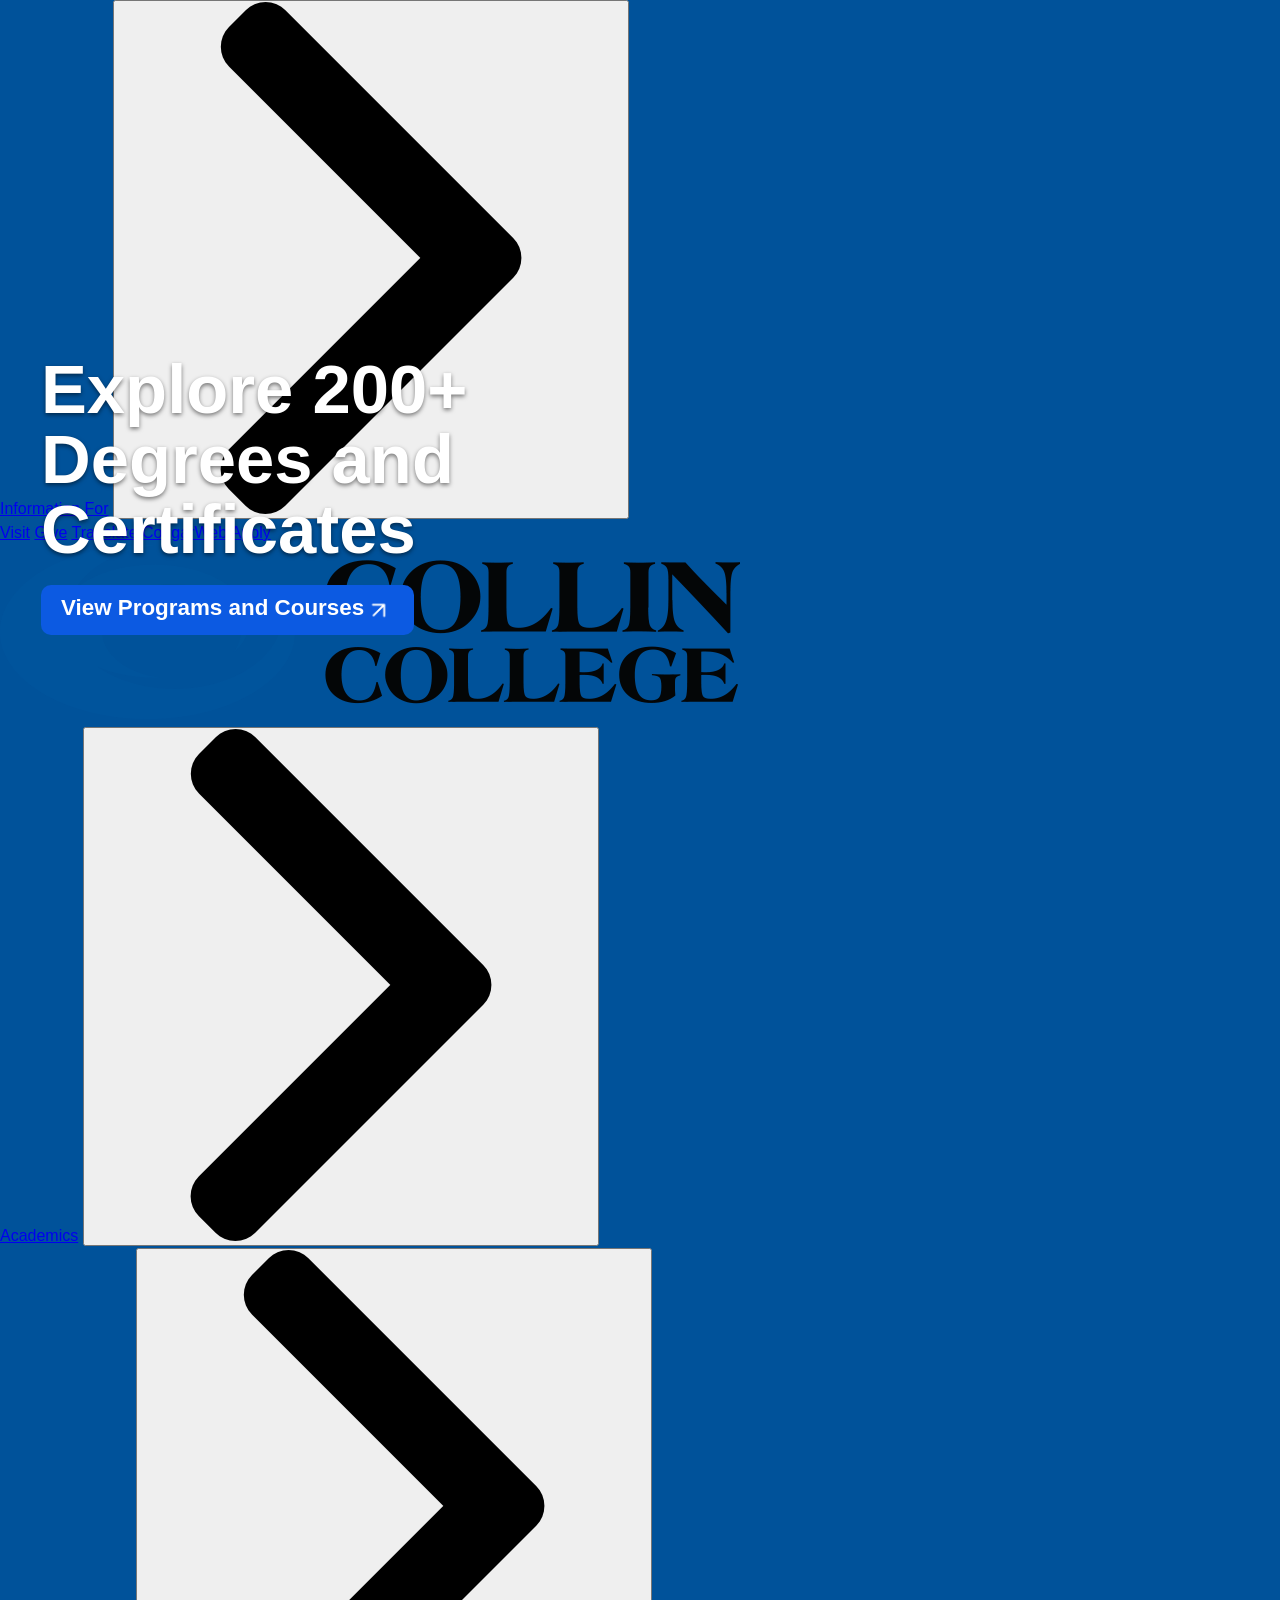
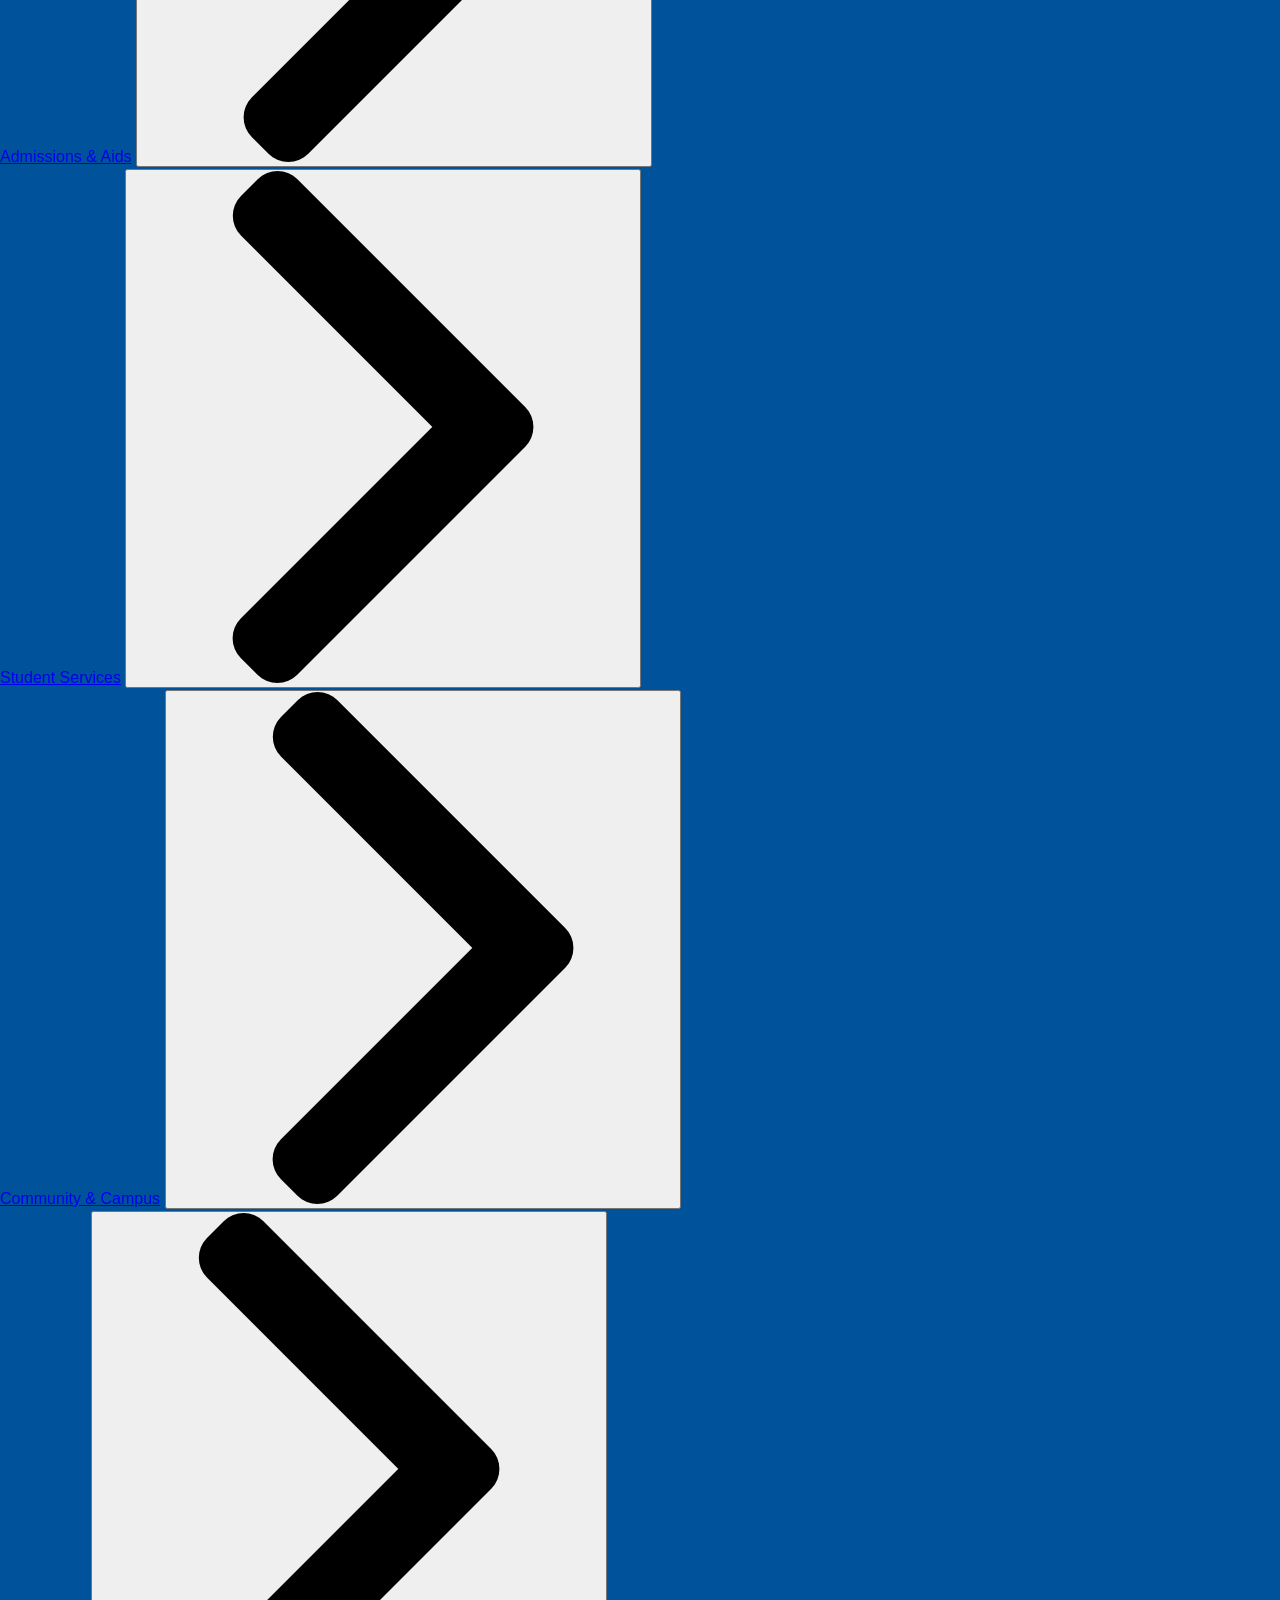
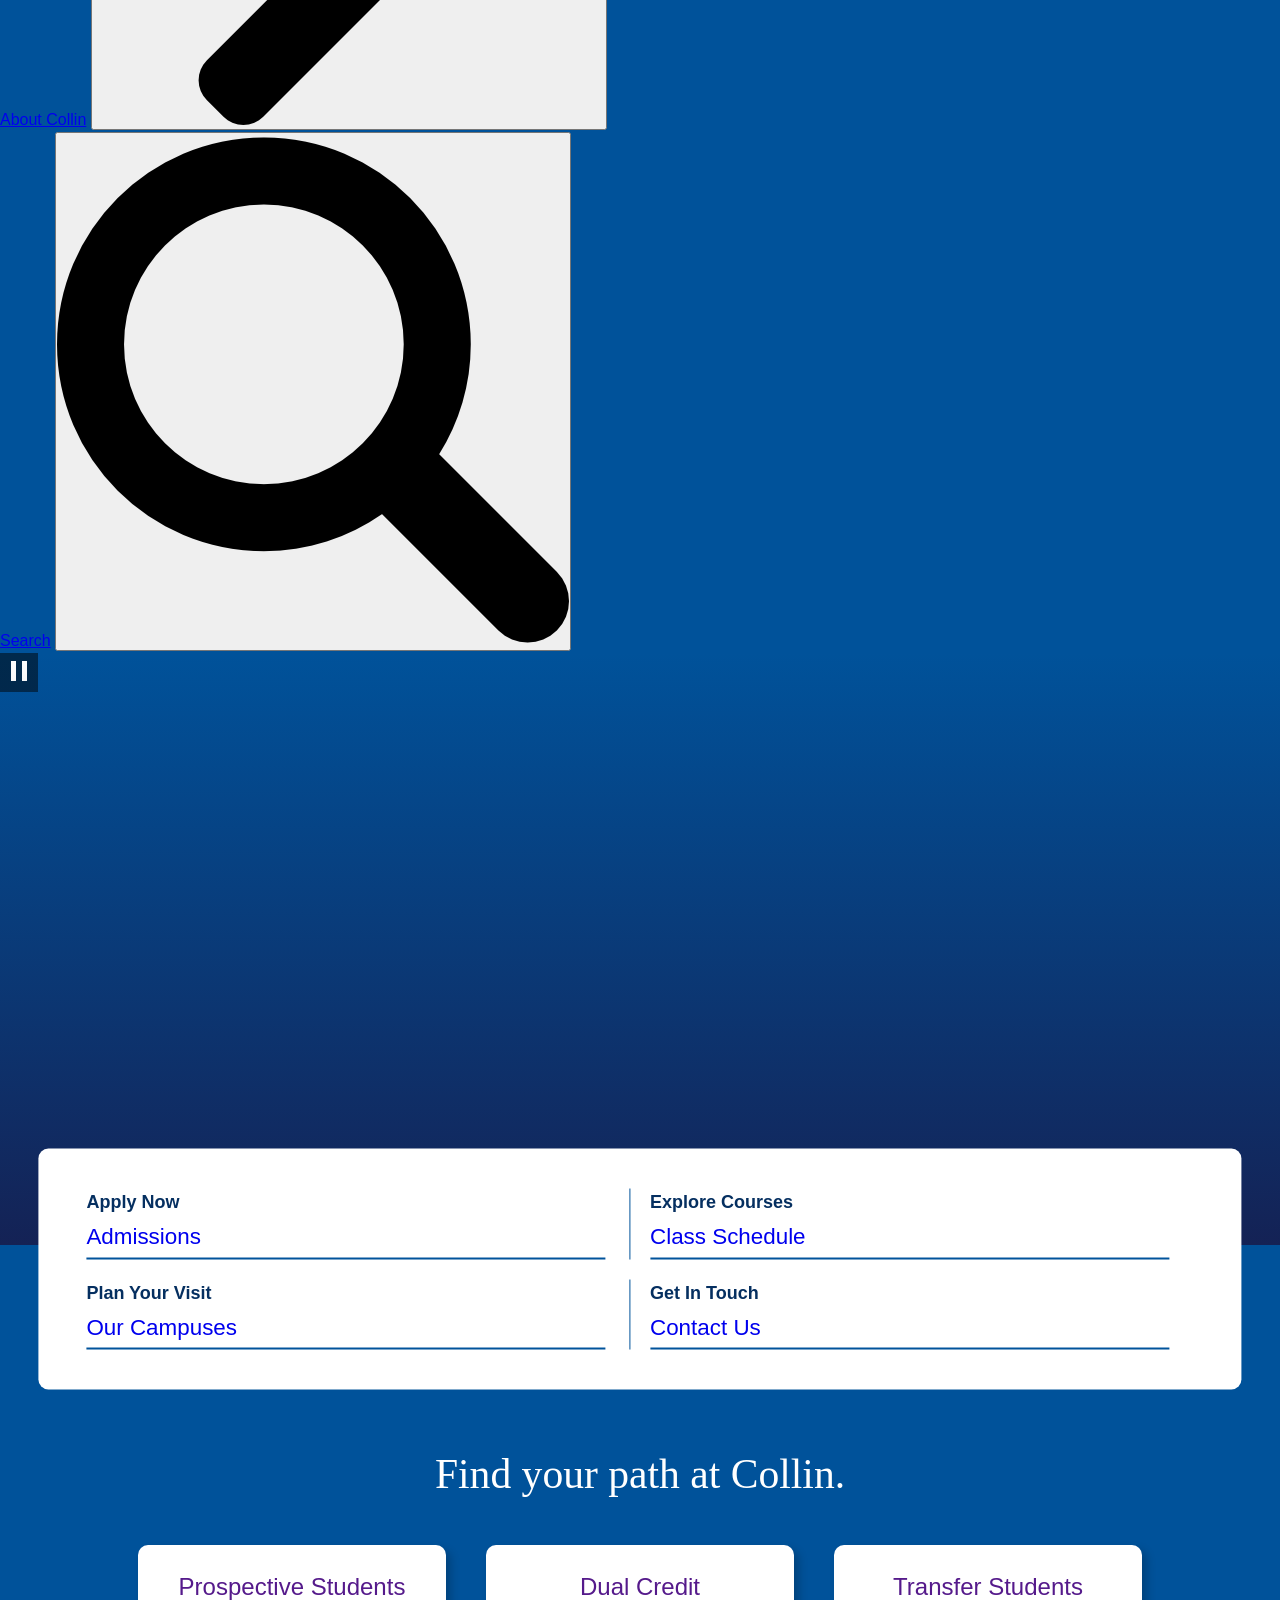
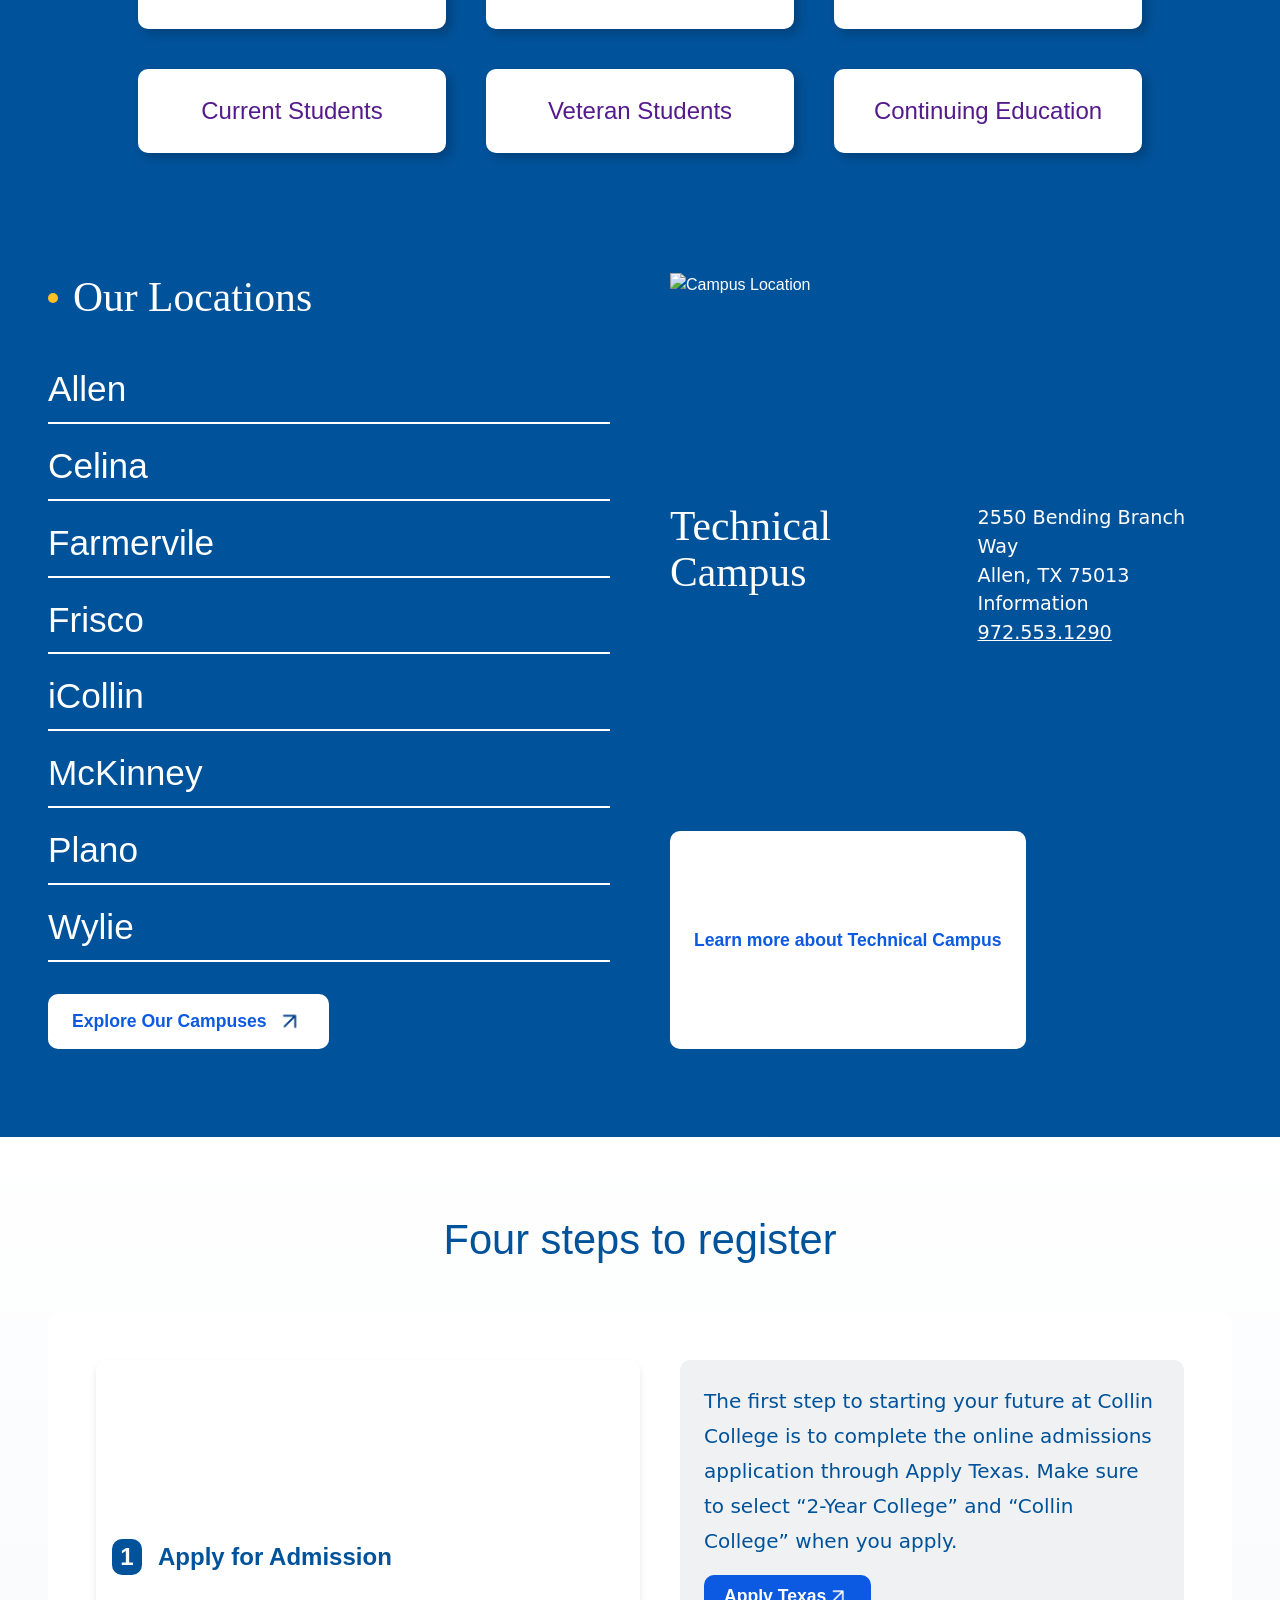
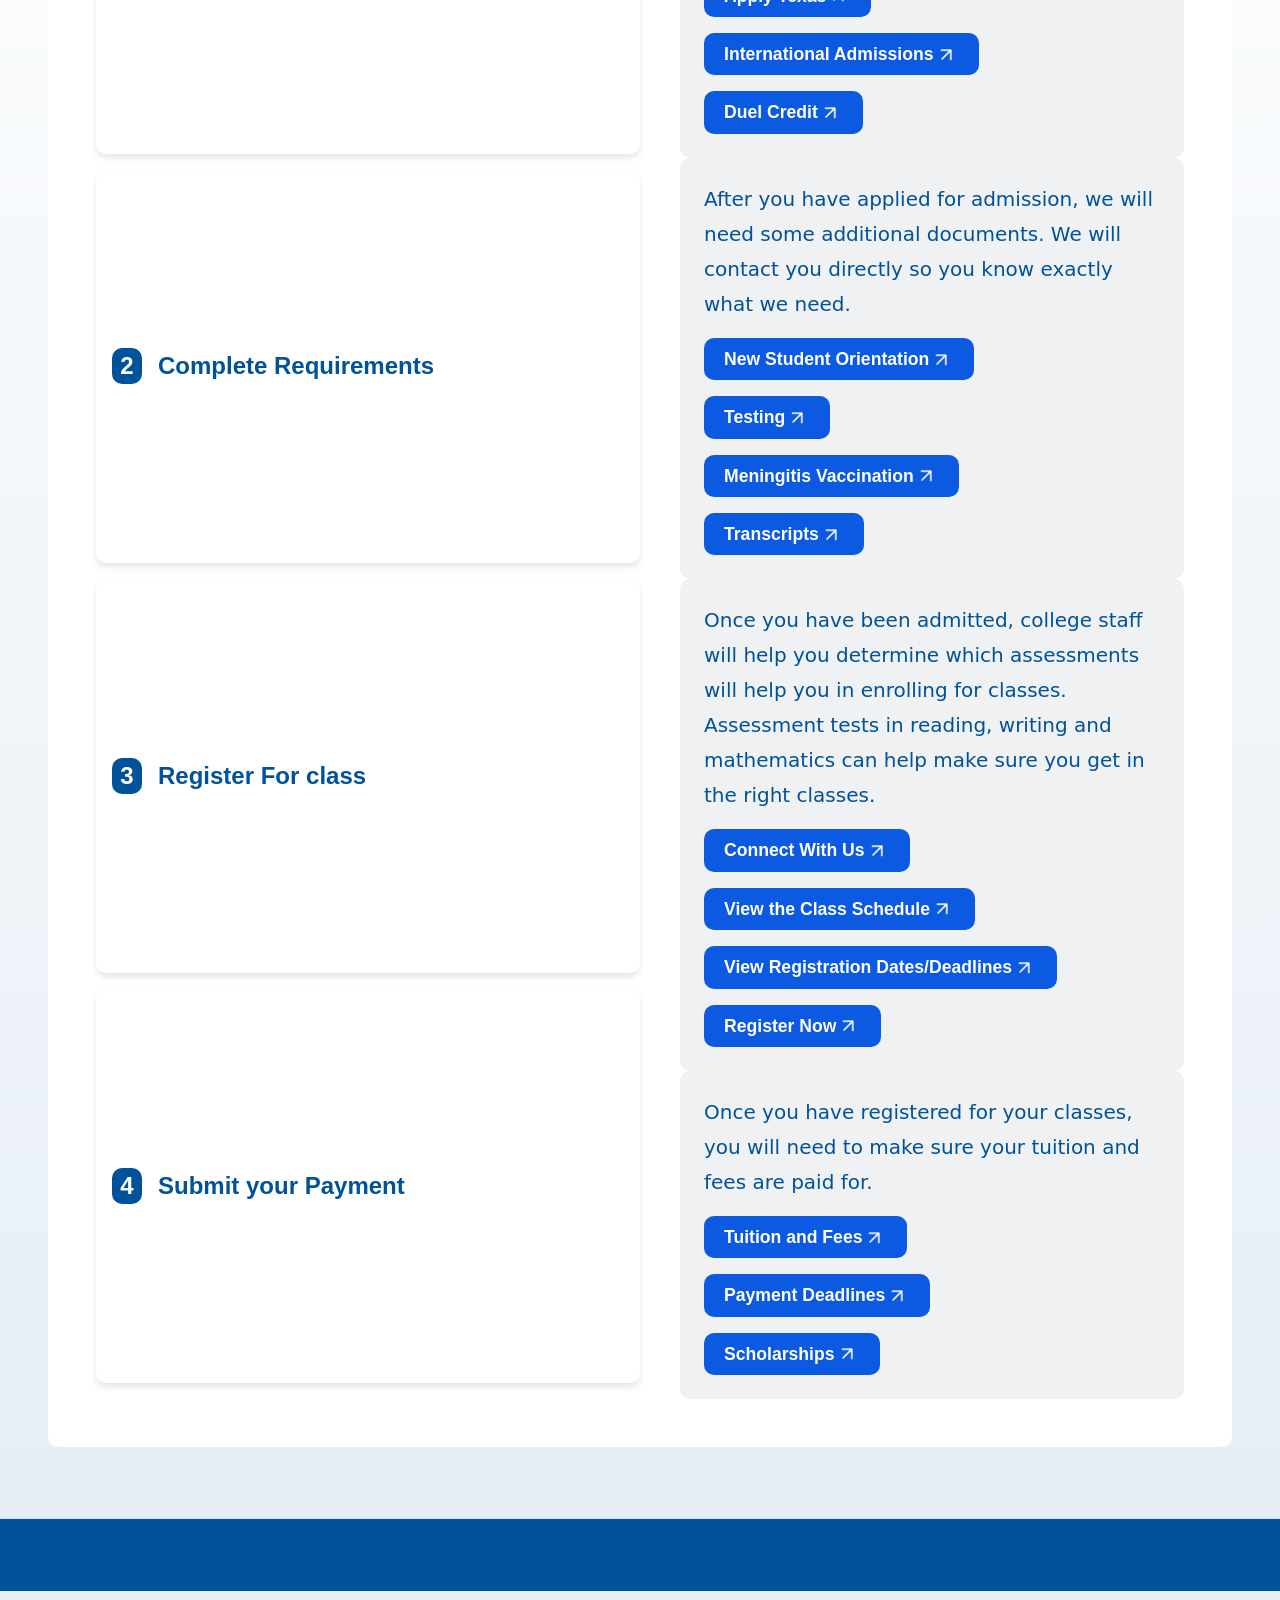
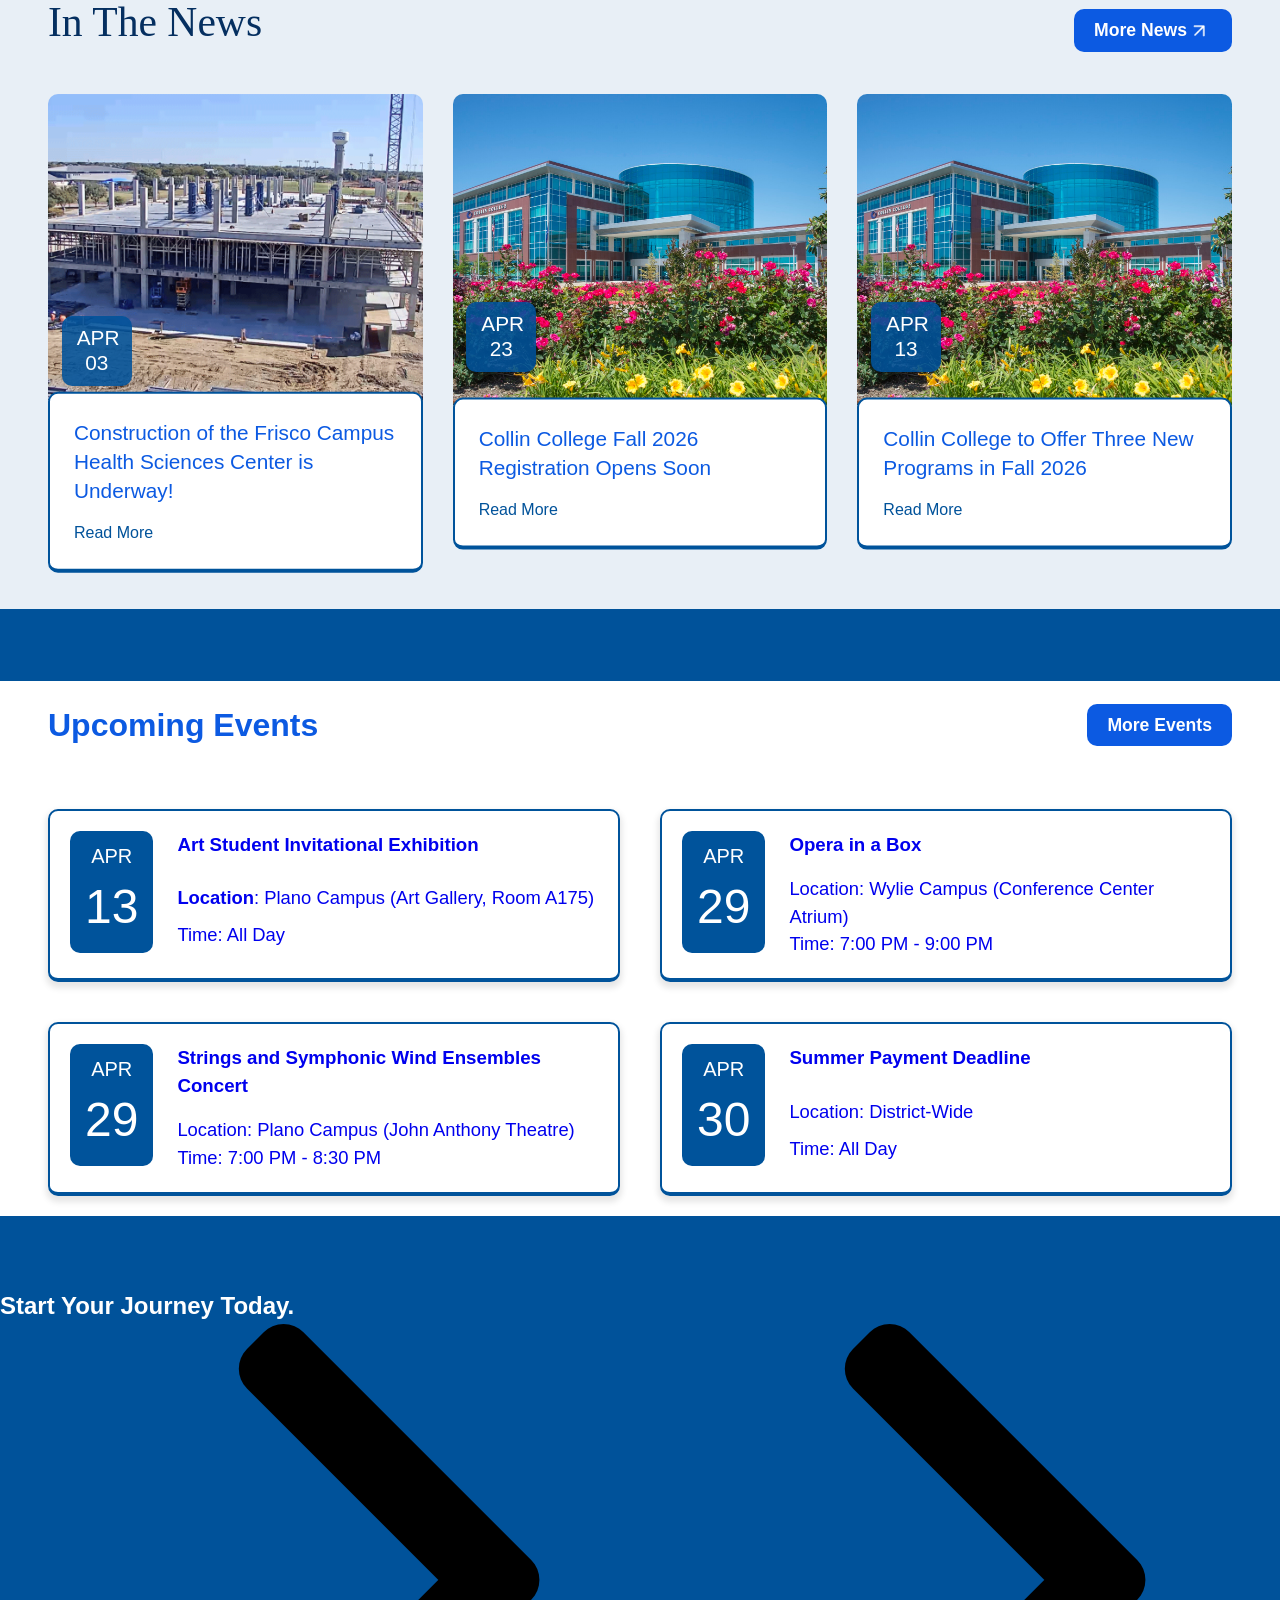
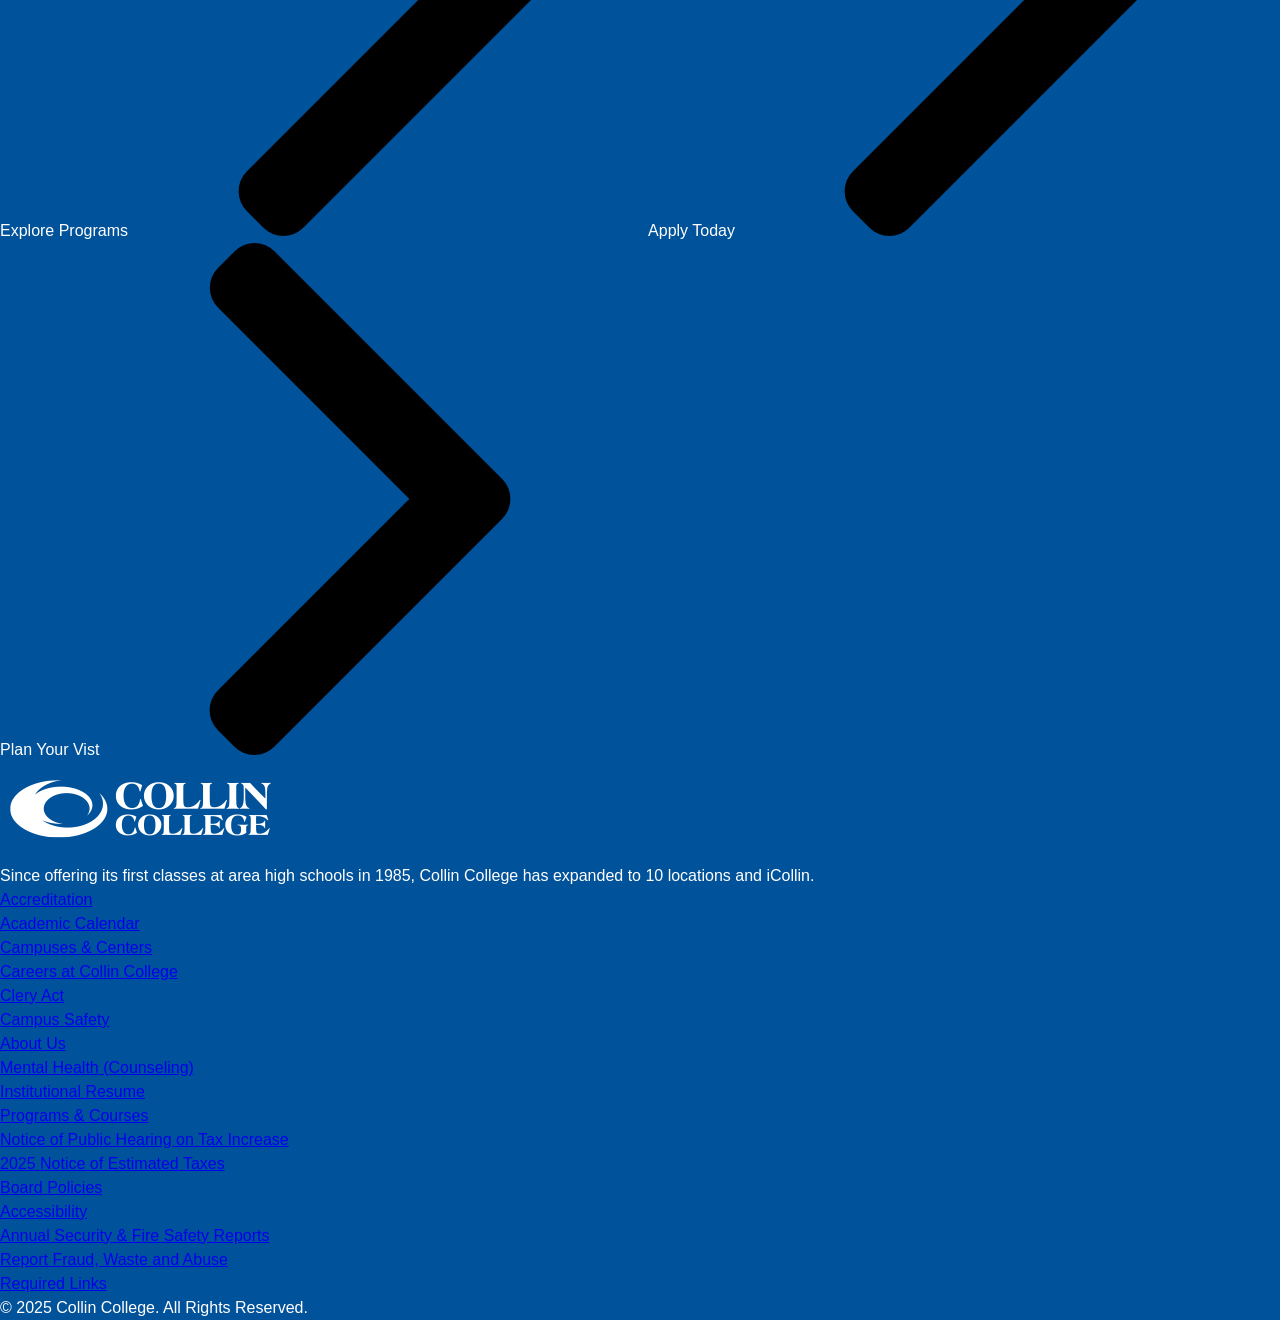
==== index.html @ 62232efe "123" ====
<!DOCTYPE html>
<html lang="en">
<head>
    <meta charset="UTF-8">
    <meta name="viewport" content="width=device-width, initial-scale=1.0">
    <title>Home | Collin College</title>
    <link rel="icon" type="image/x-icon" href="Resources/icons/weblogo.png">
    <link rel="stylesheet" href="style/base.css">
    <link rel="stylesheet" href="style/layout.css">
    <link rel="stylesheet" href="style/main.css"> 
</head>
<body>
    <div class="header">
        <div class="bar-links">
            <div class="bar__container">
                <div class="bar__group">
                    <a href="#">Information For</a>
                    <button class="bar-dropdown-button">
                        <img src="Resources/icons/right-arrow.png" alt="dropdown arrow">
                    </button>
                </div>
                <a href="#">Visit</a>   
                <a href="#">Give</a>
                <a href="#">Translate</a>
                <a href="CougarWeb.html" class="utility-bar-link ">CougarWeb</a>
                <a href="#" class="utility-bar-link ">Apply</a>
            </div>
        </div>

        <div class="header-contain">
            <a href="index.html">
                <img src="Resources/icons/logo.png" alt="">
            </a>
            <div class="header-items">
                <div class="main__links">
                    <a href="#">Academics</a>
                    <button class="links-dropdown-button">
                        <img src="Resources/icons/right-arrow.png" alt="dropdown arrow">
                    </button>
                </div>
                <div class="main__links">
                    <a href="#">Admissions & Aids</a>
                    <button class="links-dropdown-button">
                        <img src="Resources/icons/right-arrow.png" alt="dropdown arrow">
                    </button>
                </div>
                <div class="main__links">
                    <a href="#">Student Services</a>
                    <button class="links-dropdown-button">
                        <img src="Resources/icons/right-arrow.png" alt="dropdown arrow">
                    </button>
                </div>
                <div class="main__links">
                    <a href="#">Community & Campus</a>
                    <button class="links-dropdown-button">
                        <img src="Resources/icons/right-arrow.png" alt="dropdown arrow">
                    </button>
                </div>
                <div class="main__links">
                    <a href="About_us.html">About Collin</a>
                    <button class="links-dropdown-button">
                        <img src="Resources/icons/right-arrow.png" alt="dropdown arrow">
                    </button>
                </div>
                <div class="main__links">
                    <a href="#">Search</a>
                    <button class="links-dropdown-button">
                        <img src="Resources/icons/magnifying-glass.png" id="search-img" alt="search">
                    </button>
                </div>
                
            </div>
        </div>
    </div>
    
    <div class="gradient-banner">
        <div class="banner-video">
            <video src="Resources/Video/2026-spring-homepage.mp4" autoplay muted loop playsinline></video>
            <button class="operation" id="video-btn">
                <svg viewBox="0 0 20 20" class="line">
                    <polygon class="left-bar" points="2,0 7,0 7,20 2,20" fill="white"></polygon>
                    <polygon class="right-bar" points="13,0 18,0 18,20 13,20" fill="white"></polygon>
                </svg>
            </button>
        </div>
        <div class="banner-content"> 
            <h1>Explore 200+ Degrees and Certificates</h1>
            <button>View Programs and Courses
                <img src="Resources/icons/right-down.png" alt="">
            </button>
        </div>
    </div>

    <div class="quick-link">
        <div class="quick-link-contain">
            <div class="apply-now">
                <h2>Apply Now</h2>
                <a href="#">Admissions</a>
            </div>
            <div class="explore-courses">
                <h2>Explore Courses</h2>
                <a href="#">Class Schedule</a>
            </div>
            <div class="Plan-your-visit">
                <h2>Plan Your Visit</h2>
                <a href="#">Our Campuses</a>
            </div>
            <div class="get-in-touch">
                <h2>Get In Touch</h2>
                <a href="#">Contact Us</a>
            </div>
        </div>
    </div>

    <div class="feature">
        <div class="feature-container">
            <h3>Find your path at Collin.</h3>
        <ul>
            <li><a href="">Prospective Students</a></li>
            <li><a href="">Dual Credit</a></li>
            <li><a href="">Transfer Students    </a></li>
            <li><a href="">Current Students</a></li>
            <li><a href="">Veteran Students</a></li>
            <li><a href="">Continuing Education</a></li>
        </ul>
        </div>
        
    </div>

    <div class="location">
        <div class="locations">
            <h2>Our Locations</h2>
            <ul id="location-list">
                <li><a href="#" class="location-link active" data-image="Resources/Locations/location-allen.webp">Allen</a></li>
                <li><a href="#" class="location-link" data-image="Resources/Locations/location-celina.webp">Celina</a></li>
                <li><a href="#" class="location-link" data-image="Resources/Locations/location-farmersville.webp">Farmervile</a></li>
                <li><a href="#" class="location-link" data-image="Resources/Locations/location-frisco.webp">Frisco</a></li>
                <li><a href="#" class="location-link" data-image="Resources/Locations/location-icollin.webp">iCollin</a></li>
                <li><a href="#" class="location-link" data-image="Resources/Locations/location-mckinney.webp">McKinney</a></li>
                <li><a href="#" class="location-link" data-image="Resources/Locations/location-plano.webp">Plano</a></li>
                <li><a href="#" class="location-link" data-image="Resources/Locations/location-wylie.webp">Wylie</a></li>
            </ul>  
            <a class="special-link" href="">Explore Our Campuses
                <img src="Resources/icons/right-down.png" alt="">
            </a>
        </div>
        <div class="locations-detail">
            <div class="image-display-container">
                <img id="featured-image" src="Resources/images/allen.jpg" alt="Campus Location">
            </div>
            
            <div class="sublocation">
                <div class="locations-name">
                    <h3>Technical Campus</h3>
                </div>
                <div class="contact-info">
                    
                    <div class="address">
                        <p>2550 Bending Branch Way</p>
                        <p>Allen, TX 75013</p>
                    </div>
                    <div class="phone-number">
                        <p>Information</p>
                        <a href="#">972.553.1290</a>
                    </div>
                </div> 

                <!-- <div class="locations-name">
                    <h3>Celina Campus</h3>
                </div>
                <div class="contact-info">
                    
                    <div class="address">
                        <p>2505 Kinship Parkway</p>
                        <p>Celina, Texas 75009</p>
                    </div>
                    <div class="phone-number">
                        <p>Information</p>
                        <a href="#">469.905.3590</a>
                    </div>
                </div>  -->

                
                
            </div>
            <a href="#" class="btn-more">Learn more about Technical Campus</a>
        </div>
    </div>

    <div class="instruction">
        <h3>Four steps to register</h3>
        <div class="steps-container">
            <div class="steps-list">
                <button class="tab-btn active">Apply for Admission</button>
                <button class="tab-btn">Complete Requirements</button>
                <button class="tab-btn">Register For class</button>
                <button class="tab-btn">Submit your Payment</button>
            </div>

            <div class="steps-detail">
                <div class="steps-content tab-content active">
                    <p>The first step to starting your future at Collin College is to 
                    complete the online admissions application through Apply Texas.  
                    Make sure to select “2-Year College” and “Collin College” when you apply.</p>
                    <a href="#">Apply Texas
                        <img src="Resources/icons/right-down.png" alt="">
                    </a>
                    <a href="#">International Admissions
                        <img src="Resources/icons/right-down.png" alt="">
                    </a>
                    <a href="#">Duel Credit
                        <img src="Resources/icons/right-down.png" alt="">
                    </a>
                </div>

                <div class="steps-content tab-content">
                    <p>After you have applied for admission, we will need some
                        additional documents. We will contact you directly so 
                        you know exactly what we need.</p>
                    <a href="#">New Student Orientation
                        <img src="Resources/icons/right-down.png" alt="">
                    </a>
                    <a href="#">Testing
                        <img src="Resources/icons/right-down.png" alt="">
                    </a>
                    <a href="#">Meningitis Vaccination
                        <img src="Resources/icons/right-down.png" alt="">
                    </a>
                    <a href="#">Transcripts
                        <img src="Resources/icons/right-down.png" alt="">
                    </a>
                </div>

                <div class="steps-content tab-content">
                    <p>Once you have been admitted, college staff will help you determine 
                        which assessments will help you in enrolling for classes. 
                        Assessment tests in reading, writing and mathematics can help make sure 
                        you get in the right classes.</p>
                    <a href="#">Connect With Us
                        <img src="Resources/icons/right-down.png" alt="">
                    </a>
                    <a href="#">View the Class Schedule
                        <img src="Resources/icons/right-down.png" alt="">
                    </a>
                    <a href="#">View Registration Dates/Deadlines
                        <img src="Resources/icons/right-down.png" alt="">
                    </a>
                    <a href="#">Register Now
                        <img src="Resources/icons/right-down.png" alt="">
                    </a>
                </div>

                <div class="steps-content tab-content">
                    <p>Once you have registered for your classes, you will need to make sure 
                        your tuition and fees are paid for.</p>
                    <a href="#">Tuition and Fees
                        <img src="Resources/icons/right-down.png" alt="">
                    </a>
                    <a href="#">Payment Deadlines
                        <img src="Resources/icons/right-down.png" alt="">
                    </a>
                    <a href="#">Scholarships
                        <img src="Resources/icons/right-down.png" alt="">
                    </a>
                </div>
                
            </div>
        </div>   
    </div>

    <div class="feed-section">
        <div class="feed-article-container">
            <div class="feed-header">
                <h2>In The News</h2>
                <a href="#">More News
                    <img src="Resources/icons/right-down.png" alt="">
                </a>
            </div>
            
            <div class="article-list">
                <a href="News/New_1.html" style="text-decoration: none; color: inherit;" target="_blank">
                    <div class="feed-article">
                        <div class="feed-image-date">APR 03</div>
                        <img src="Resources/Locations/frisco-campus-health-science-center.png" alt="">
                        <div class="feed-data">
                            <p>Construction of the Frisco Campus Health Sciences Center is Underway!</p>
                            <span>Read More</span>
                        </div>
                    </div>
                </a>

                <a href="News/New_2.html" style="text-decoration: none; color: inherit;" target="_blank">
                    <div class="feed-article">
                        <div class="feed-image-date">APR 23</div>
                        <img src="Resources/Locations/checspring.jpeg" alt="">
                        <div class="feed-data">
                            <p>Collin College Fall 2026 Registration Opens Soon</p>
                            <span>Read More</span>
                        </div>
                    </div>
                </a>
                

                <a href="News/New_3.html" style="text-decoration: none; color: inherit;" target="_blank">
                    <div class="feed-article">
                        <div class="feed-image-date">APR 13</div>
                        <img src="Resources/Locations/checspring.jpeg" alt="">
                        <div class="feed-data">
                            <p>Collin College to Offer Three New Programs in Fall 2026</p>
                            <span>Read More</span>
                        </div>
                    </div>
                </a>
            </div>  
        </div>
    </div>

    <div class="upcoming-event">
        <div class="event-header">
            <h3>Upcoming Events</h3>
            <a href="#">More Events</a>
        </div>

        <div class="events-feed-listing">
            <a href="#">
                <time datetime="2026-04-13" class="event-card-date">
                    <span class="card-month">APR</span>
                    <span class="card-day">13</span>
                </time>
                <div class="event-info">
                    <h3>Art Student Invitational Exhibition</h3>
                    <p class="event-card-detail"> <strong>Location</strong>: Plano Campus (Art Gallery, Room A175)</p>
                    <p class="event-card-detail">Time: All Day</p>
                </div>
            </a>
            
            <a href="#">
                <time datetime="2026-04-27" class="event-card-date">
                    <span class="card-month">APR</span>
                    <span class="card-day">29</span>
                </time>
                <div class="event-info">
                    <h3>Opera in a Box</h3>
                    <p class="event-card-detail">Location: Wylie Campus (Conference Center Atrium)</p>
                    <p class="event-card-detail">Time: 7:00 PM - 9:00 PM</p>
                </div>
            </a>


            <a href="#">
                <time datetime="2026-04-28" class="event-card-date">
                    <span class="card-month">APR</span>
                    <span class="card-day">29</span>
                </time>
                <div class="event-info">
                    <h3>Strings and Symphonic Wind Ensembles Concert</h3>
                    <p class="event-card-detail">Location: Plano Campus (John Anthony Theatre)</p>
                    <p class="event-card-detail">Time: 7:00 PM - 8:30 PM</p>
                </div>
            </a>

            <a href="#">
                <time datetime="2026-04-29" class="event-card-date">
                    <span class="card-month">APR</span>
                    <span class="card-day">30</span>
                </time>
                <div class="event-info">
                    <h3>Summer Payment Deadline</h3>
                    <p class="event-card-detail">Location: District-Wide</p>
                    <p class="event-card-detail">Time: All Day</p>
                </div>
            </a>
        
        </div>
    </div>
</body>

<footer>
    <div class="prefooter">
        <h2>Start Your Journey Today.</h2>
        <div class="prefooter-links">
            <a>Explore Programs
                <img src="Resources/icons/right-arrow.png" alt="">
            </a>

            <a>Apply Today
                <img src="Resources/icons/right-arrow.png" alt="">
            </a>

            <a>Plan Your Vist
                <img src="Resources/icons/right-arrow.png" alt="">
            </a>
        </div>
    </div>
    <div class="footer-container">
        <div class="footer-logo">
            <img src="Resources/icons/3f1a95c7af1e794cbfc929ef2177c0ddf2dcd203.png" alt="">
            <p>Since offering its first classes at area high schools in 1985, 
                Collin College has expanded to 10 locations and iCollin.</p>
        </div>

        <div class="footer-primary">
            <ul>
                <li><a href="#">Accreditation</a></li>
                <li><a href="#">Academic Calendar</a></li>
                <li><a href="#">Campuses & Centers</a></li>
                <li><a href="#">Careers at Collin College</a></li>
                <li><a href="#">Clery Act</a></li>
                <li><a href="#">Campus Safety</a></li>
                <li><a href="About_us.html">About Us</a></li>
                <li><a href="#">Mental Health (Counseling)</a></li>
                <li><a href="#">Institutional Resume</a></li>
                <li><a href="#">Programs & Courses</a></li>
                <li><a href="#">Notice of Public Hearing on Tax Increase</a></li>
                <li><a href="#">2025 Notice of Estimated Taxes</a></li>
            </ul>
        </div>

        <div class="footer-secondary">
            <ul>
                <li><a href="#">Board Policies</a></li>
                <li><a href="#">Accessibility</a></li>
                <li><a href="#">Annual Security & Fire Safety Reports</a></li>
                <li><a href="#">Report Fraud, Waste and Abuse</a></li>
                <li><a href="#">Required Links</a></li>
            </ul>
            <div class="copyright">
                <p>© 2025 Collin College. All Rights Reserved.</p>
            </div>
        </div>
    </div>
</footer>
<script src="main.js"></script>
</html>
---- style/base.css ----
:root {
    --primary-background-color: rgba(12, 90, 226);
    --secondary-background-color: rgba(0, 82, 154);
    --sub-color: rgba(255, 204, 115);
}

*{
    box-sizing: border-box;
    margin: 0;
    padding: 0;
}

body {
    font-family: 'Franklin Gothic Medium', 'Arial Narrow', Arial, sans-serif;
    color:white;
    line-height: 1.5;

    min-height: 100vh;
    overflow-x: hidden;
    background-color: var(--secondary-background-color);
}
---- style/main.css ----
/* Video */

.gradient-banner {
    .banner-video {
        position: relative; 
        width: 100%;
        height: 592px;

        .operation {
            display: inline-block;
            position: absolute;
            top: 0px;
            left: 0px;
            background: rgba(0, 0, 0, 0.5);
            border: none;
            cursor: pointer;
            padding: 8px;
            align-items: center;
            justify-content: center;

            width: auto;
            height: auto;
            min-width: 0;
            min-height: 0;

            svg {
                width: 22px;
                height: 20px;
            }
        }

        & video {
            width: 100%;
            height: 592px;
            object-fit: cover;
        }

        &::after {
            content: '';
            position: absolute;
            bottom: 0;
            left: 0;
            width: 100%;
            height: 100%; 
            background: linear-gradient(to top, rgba(25, 22, 68, 0.8) 0%, transparent 100%);
            pointer-events: none;
        }
    }

    .banner-content {
        position: absolute;
        justify-content: flex-start;

        top: 55%;
        left: 25.7%;
        transform: translate(-50%, -50%);
        z-index: 2; 
        text-align: left;
        line-height: 70px; 
        width: 45%;
        color: white; 

        & h1 {
            font-size: 4.3rem;
            font-weight: bold;

            margin-bottom: 20px;
            text-shadow: 0px 2px 4px rgba(0, 0, 0, 0.5);
        }

        & button {
            display: flex;
            justify-content: space-between;
            background-color: var(--primary-background-color);
            color: white;
            font-weight: bold;
            font-family: Arial, Helvetica, sans-serif;
            font-size: 1.4rem;

            border-radius: 10px;
            border: 0;
            margin: 20px 0 0 0;
            padding: 10px 20px 10px 20px;
            cursor: pointer;
            transition: background-color 0.3s ease;

            &:hover {
                background-color: rgb(7, 42, 104);
            }
        }

        & img {
            width: 30px;
            transform: rotate(-90deg);
            filter: invert(100%) brightness(100%);
        }
    }
}

/* Quick links */

.quick-link {
    position: relative;
    width: 100%;
    padding-bottom: 150px;

    .quick-link-contain {
        display: grid;
        position: absolute;
        left: 50%;
        transform: translateX(-50%) translateY(-40%);
        grid-template-columns: repeat(2, 1fr);
        grid-template-rows: repeat(2, 1fr);

        justify-content: center;
        background-color: white;
        padding: 40px 48px;
        gap: 20px;

        width: 94%;
        border-radius: 10px;

        & > div {
            color: #052f60;
            border-right: 1px solid rgba(0, 83, 155);
            padding: 0 24px 0 0;

            h2 {
                font-size: 18px;
            }

            &:nth-child(2n) {
                border-right: none;
            }

            a {
                display: flex;
                justify-content: space-between;
                align-items: center;

                font-size: 1.4rem;
                text-decoration: none;
                margin: 4px 0 0;
                padding: 0 0 4px;
                width: 100%;

                width: 100%;      
                box-sizing: border-box;
                border-bottom: 2px solid rgba(0, 83, 155);
                transition: border-bottom 0.1s ease;

                &:hover {
                    border-bottom: 4px solid rgba(0, 83, 155);
                }

                &::after {
                    content: "";
                    display: inline-block;
                    width: 25px;
                    height: 25px; 
                    background-image: url("icons/right-arrow.png");
                    background-size: contain;
                    filter: invert(14%) sepia(91%) saturate(2852%) hue-rotate(202deg) brightness(91%) contrast(105%);
                }
            }
        }
    }
}

/* Feature */

.feature {
    max-width: 1100px;
    margin: 0 auto;
    width: 90%;
    padding: 48px;

    h3 {
        text-align: center;
        font-family: 'Larken', Georgia, Cambria, 'Times New Roman', ui-serif, serif;
        font-size: clamp(1.7rem, calc(1.8rem + 1vw), 3rem); 
        font-weight: 400;
        color: white;
        flex: 1;
    }

    ul {
        display: grid;
        grid-template-columns: repeat(3, 1fr);
        gap: 40px;
        justify-content: center;
        list-style-type: none;
        margin: 40px 0 0 ;

        li > a {
            display: block;
            text-decoration: none;
            background-color: white;
            font-size: 1.5rem;

            text-align: center;
            padding: 24px 16px;
            box-sizing: border-box;
            border-radius: 10px;
            box-shadow: 5px 5px 10px rgb(0, 0,0, 0.2);

            width: 100%;
            height: 100%;
            transition: background-color 0.3s ease, color 0.3s ease;

            &:hover {
                color: white;
                background-color: var(--primary-background-color);
            }
        }
    }
}

/* Locations */

.location {
    display: grid;
    grid-template-columns: repeat(2, 1fr);
    gap: 60px;
    padding: 72px 48px;
    margin: 0 0 16px;

    .locations {
        h2 {
            display: flex;
            align-items: center;
            position: relative;
            max-width: 95rem;
            margin: 0 auto;
            padding-bottom: 40px;
            font-size: clamp(1.7rem, calc(1.8rem + 1vw), 3rem);
            font-weight: 500;
            font-family: 'Larken', Georgia, Cambria, 'Times New Roman', ui-serif, serif;
            line-height: 1.2;

            

            &::before {
                content: "";
                display: inline-block;
                width: 10px;
                height: 10px;
                border-radius: 50%;
                background-color: #fdc126;
                margin-right: 15px;
                flex-shrink: 0;
                animation: blink 1.5s infinite ease-in-out;
            }
        }

        ul li {
            list-style: none;
            border-bottom: 2.3px solid white;
            margin-bottom: 16px;
            padding-bottom: 6px;
            cursor: pointer;

            a {
                display: block; 
                text-decoration: none;
                color: white;
                font-size: 2.2rem;
            }

            &:hover {
                border-bottom: 3px solid yellow;
            }
        }
       
        .special-link {
            display: inline-flex;
            justify-content: center;
            align-items: center;
            gap: 8px;
            margin-top: 16px;
            padding: 12.8px 24px;
            border-radius: 10px;
            background-color: white;
            color: var(--primary-background-color);
            text-decoration: none;
            font-weight: bold;
            font-family: Arial, Helvetica, sans-serif;
            font-size: 1.1rem;
            cursor: pointer;
            transition: color 0.3s ease, background-color 0.3s ease;

            
            img {
                width: 30px;
                transform: rotate(-90deg);
                filter: invert(14%) sepia(91%) saturate(2852%) hue-rotate(202deg) brightness(91%) contrast(105%);
                transition: filter 0.3s ease;
            }

            &:hover {
                color: white;
                background-color: var(--primary-background-color);
                
                img {
                    filter: brightness(0) invert(1);
                }
            }
        }
    }

    .locations-detail {
        display: grid;

        img {
            margin: 0 0 40px;
            width: 118vh;
            height: 85vh;
        }

        .locations-name {
            h3 {
                margin: 0 0 12px;
                display: inline-block;
                line-height: 1.1;
                font-family: 'Larken', Georgia, Cambria, 'Times New Roman', ui-serif, serif;
                font-size: clamp(1.7rem, calc(1.8rem + 1vw), 3rem); 
                font-weight: 500;
                color: white;
            }
        }

        .sublocation {
            display: flex;
            justify-content: space-between;

            .address, .phone-number {
                font-size: 1.2rem;
                font-family: system-ui, -apple-system, BlinkMacSystemFont, 'Segoe UI', Roboto, Oxygen, Ubuntu, Cantarell, 'Open Sans', 'Helvetica Neue', sans-serif;
            }

            .phone-number a{
                color: white;
                transition: text-decoration 0.1s ease;

                &:hover {
                    text-decoration: none;
                }
            }
        }

        .btn-more {
            display: inline-flex;
            width: fit-content;
            text-decoration: none;
            gap: 8px;
            color: var(--primary-background-color);
            background-color: white;
            margin: 16px 0 0;
            padding: 12.8px 24px;
            border-radius: 10px;
            font-weight: bold;
            font-family: Arial, Helvetica, sans-serif;
            font-size: 1.1rem;
            cursor: pointer;
            justify-content: center;
            align-items: center;
            transition: background-color 0.3s ease, color 0.3s ease;

            &:hover {
                color: white;
                background-color: var(--primary-background-color);
            }
        }
    }
}

/* Instruction */

.instruction {
    padding: 72px 48px;
    box-sizing: border-box;
    background-image: linear-gradient(rgba(255, 255, 255, 1), rgb(255, 255, 255, 0.9)),
                        url(icons/abstract-graphic.png);
    background-size: cover;
    background-position: center;

    h3 {
        font-size: 2.6rem;
        padding: 0 0 40px;
        text-align: center;
        color: var(--secondary-background-color);
        font-family:'Franklin Gothic Medium', 'Arial Narrow', Arial, sans-serif;
        font-weight: 500;
    }

    .steps-container {
        display: grid;
        grid-template-columns: repeat(2, 1fr);
        padding: 48px;
        background-color: white;
        border-radius: 10px;

        .steps-list {
            display: grid;
            counter-reset: step-counter;

            button {
                background-color: transparent;
                margin: 0 0 16px;
                padding: 16px;
                border: 0 solid #ccc;
                border-radius: 10px;
                transition: box-shadow 0.3s ease;
                box-shadow: 0 4px 6px rgba(0, 0, 0, 0.1);
                width: 100%;
                color: var(--secondary-background-color);
                cursor: pointer;
                
                font-weight: bold;
                text-align: left;
                font-size: 1.5rem;
                line-height: 1.5;

                &:before {
                    counter-increment: step-counter; 
                    content: counter(step-counter);   
                    
                    display: inline-block;
                    background-color: #00539B; 
                    color: #ffffff;
                    
                    margin: 0 16px 0 0;
                    border-radius: 10px;
                    
                    font-weight: bold;
                    text-align: center;
                    min-width: 30px;
                }

                &:hover, &:focus{
                    border: 2px solid #0056b3;
                    border-bottom: 5px solid #0056b3;
                    box-shadow: 0 6px 12px 2px rgba(0, 0, 0, 0.15);
                }

                &:active {
                    border: 2px solid #0056b3;
                    border-bottom: 5px solid #006bdd;
                }
            }
        }

        .steps-detail {
            padding: 0 0 0 40px;

            .steps-content {
                display: grid;
                padding: 24px;
                background-color: rgb(239, 241, 242);
                border-radius: 10px;

                p {
                    color: var(--secondary-background-color);
                    font-size: 20px;
                    font-family: system-ui, -apple-system, BlinkMacSystemFont, 'Segoe UI', Roboto, Oxygen, Ubuntu, Cantarell, 'Open Sans', 'Helvetica Neue', sans-serif;
                    font-weight: 400;
                    line-height: 35px;
                }

                a {
                    display: flex;
                    width: fit-content;
                    align-items: center;
                    justify-content: space-between;
                    background-color: var(--primary-background-color);
                    color: white;
                    font-weight: bold;
                    font-family: Arial, Helvetica, sans-serif;
                    font-size: 1.1rem;
                    text-decoration: none;

                    border-radius: 10px;
                    border: 0;
                    margin: 16px 0 0 0;
                    padding: 8px 20px;
                    cursor: pointer;
                    transition: background-color 0.3s ease;

                    &:hover {
                        background-color: rgb(7, 42, 104);
                    }

                    img {
                        transform: rotate(-90deg);
                        filter: invert(100%) brightness(100%);
                        width: 25px;
                    }
                }
            }
        }
    }
}

/* Feed section */

.feed-section {
    background-color: rgba(232, 239, 246);
    box-sizing: border-box;

    .feed-article-container {
        display: grid;
    
        padding: 0 48px;
        margin: 72px 0 ;

        .feed-header {
            display: grid;
            justify-content: space-between;
            align-items: center;
            grid-template-columns: 1fr auto;
            padding: 0 0 40px;

            h2 {
                color: rgba(5, 47, 96);
                font-size: clamp(1.7rem, calc(1.8rem + 1vw), 3rem);
                font-weight: 500;
                font-family: 'Larken', Georgia, Cambria, 'Times New Roman', ui-serif, serif;
            }

            a {
                display: flex;
                width: fit-content;
                align-items: center;
                justify-content: space-between;
                background-color: var(--primary-background-color);
                color: white;
                font-weight: bold;
                font-family: Arial, Helvetica, sans-serif;
                font-size: 1.1rem;
                text-decoration: none;

                border-radius: 10px;
                border: 0;
                margin: 16px 0 0 0;
                padding: 8px 20px;
                cursor: pointer;
                transition: background-color 0.3s ease;

                &:hover {
                    background-color: rgb(7, 42, 104);
                }

                img {
                transform: rotate(-90deg);
                filter: invert(100%) brightness(100%);
                width: 25px;
                }
            }
        }

        .article-list {
            display: grid;
            grid-template-columns: 1fr 1fr 1fr;    
            grid-template-rows: 1fr;    
            align-items: stretch;

            gap: 30px;

            .feed-article {
                position: relative;
                transition: box-shadow 0.3s ease-in-out, transform 0.3s ease;
                overflow: hidden;
                
                &:hover{
                    box-shadow: 0 10px 20px 4px rgba(0, 0, 0, 0.2);
                    transform: translateY(-5px);    
                }

                img {
                    display: block;
                    height: 350px;
                    top: -1px;
                    width: 100%;
                    aspect-ratio: 16 / 11;
                    object-fit: cover;
                    border-radius: 10px 10px 0 0;  
                }

                .feed-image-date {
                    display: inline-block;
                    position: absolute;
                    top: 50%;
                    left: 13%;
                    transform: translate(-50%, -50%);
                    z-index: 2; 
                    text-align: left;
                    line-height: 1.2; 
                    white-space: wrap;
                    width: 70px;
                    text-align: center;

                    background-color: #00539BE0;
                    border-radius: 10px;
                    padding: 10px 15px;
                    font-size: 1.3rem;
                }

                .feed-data {
                    display: block;
                    background-color: white;
                    border-radius: 10px;                    
                    top: 50%;
                    left: 50%;
                    transform: translate(0%, -20%);
                    z-index: 1;
                    margin: -16px 0 0;
                    padding: 24px;

                    border: 2px solid #00539B;
                    border-bottom: 4px solid #00539B;

                    p {
                        color: var(--primary-background-color);
                        font-size: 1.3rem;
                        line-height: 1.4;
                    }

                    span {
                        display: flex;
                        color: var(--secondary-background-color);
                        margin: 16px 0 0;
                        align-items: center;

                    }
                }
            }
        }

    }
}

/* Events */

.upcoming-event {
    box-sizing: border-box;
    display: grid;
    
    grid-template-rows: 2fr;
    background-color: white;
    padding: 0 48px 20px;
    margin: 72px 0 ;

    .event-header {
        display: flex;
        justify-content: space-between;
        align-items: center;
        padding: 20px 0;

        h3 {
            color: var(--primary-background-color);
            font-family: "Atkinson Hyperlegible", sans-serif;
            font-weight: 600;
            font-size: 2rem;
        }

        a {
            text-decoration: none;
            display: flex;
            width: fit-content;
            align-items: center;
            justify-content: space-between;
            background-color: var(--primary-background-color);
            color: white;
            font-weight: bold;
            font-family: Arial, Helvetica, sans-serif;
            font-size: 1.1rem;
            text-decoration: none;

            border-radius: 10px;
            border: 0;
            padding: 8px 20px;
            cursor: pointer; 
            transition: background-color 0.3s ease;

            &:hover {
                background-color: rgb(7, 42, 104);
            } 
        }   
    }

    .events-feed-listing {
        display: grid;
        grid-template-columns: repeat(2, 1fr);
        grid-template-rows: repeat(2, 1fr);
        gap: 40px;
        margin: 40px 0 0;
    

        a {
            display: flex;
            border-radius: 10px;
            padding: 20px;
            text-decoration: none; 
            border: 2px solid #00539B;
            border-bottom: 4px solid #00539B;
            box-shadow: 0 4px 6px 2px rgba(0, 0, 0, 0.1);
            overflow: hidden;
            transition: box-shadow 0.3s ease-in-out, 
                        transform 0.3s ease;
            
            &:hover{
                box-shadow: 0 10px 20px 4px rgba(0, 0, 0, 0.2);
                transform: translateY(-5px); 
                
                time {
                    background-color: var(--primary-background-color);
                }
            }
            
            
            time {
                display: inline-flexbox;
                height: fit-content; 
                flex-direction: column;            
                text-align: center;
                
                color: white;
                border-radius: 10px;
                padding: 10px 15px;
                font-size: 2rem;
                background-color: #00539B;

                transition: background-color 0.3s ease;

                .card-month {
                    display: block;
                    font-size: 1.25rem;
                }

                .card-day {
                    margin: 0 0 8px;
                    font-size: 3rem;
                }
            }

            .event-info{
                display: grid;
                padding: 0 0 0 24px;

                h3 {
                    padding: 0 0 16px;
                }

                p {
                    font-size: 1.15rem;
                    
                    
                }
            }
        }
    }
}

@keyframes blink {
    0%, 100% {
        opacity: 0.5; 
        transform: scale(0.9); 
    }
    50% {
        opacity: 1; 
        transform: scale(1); 
    }
}
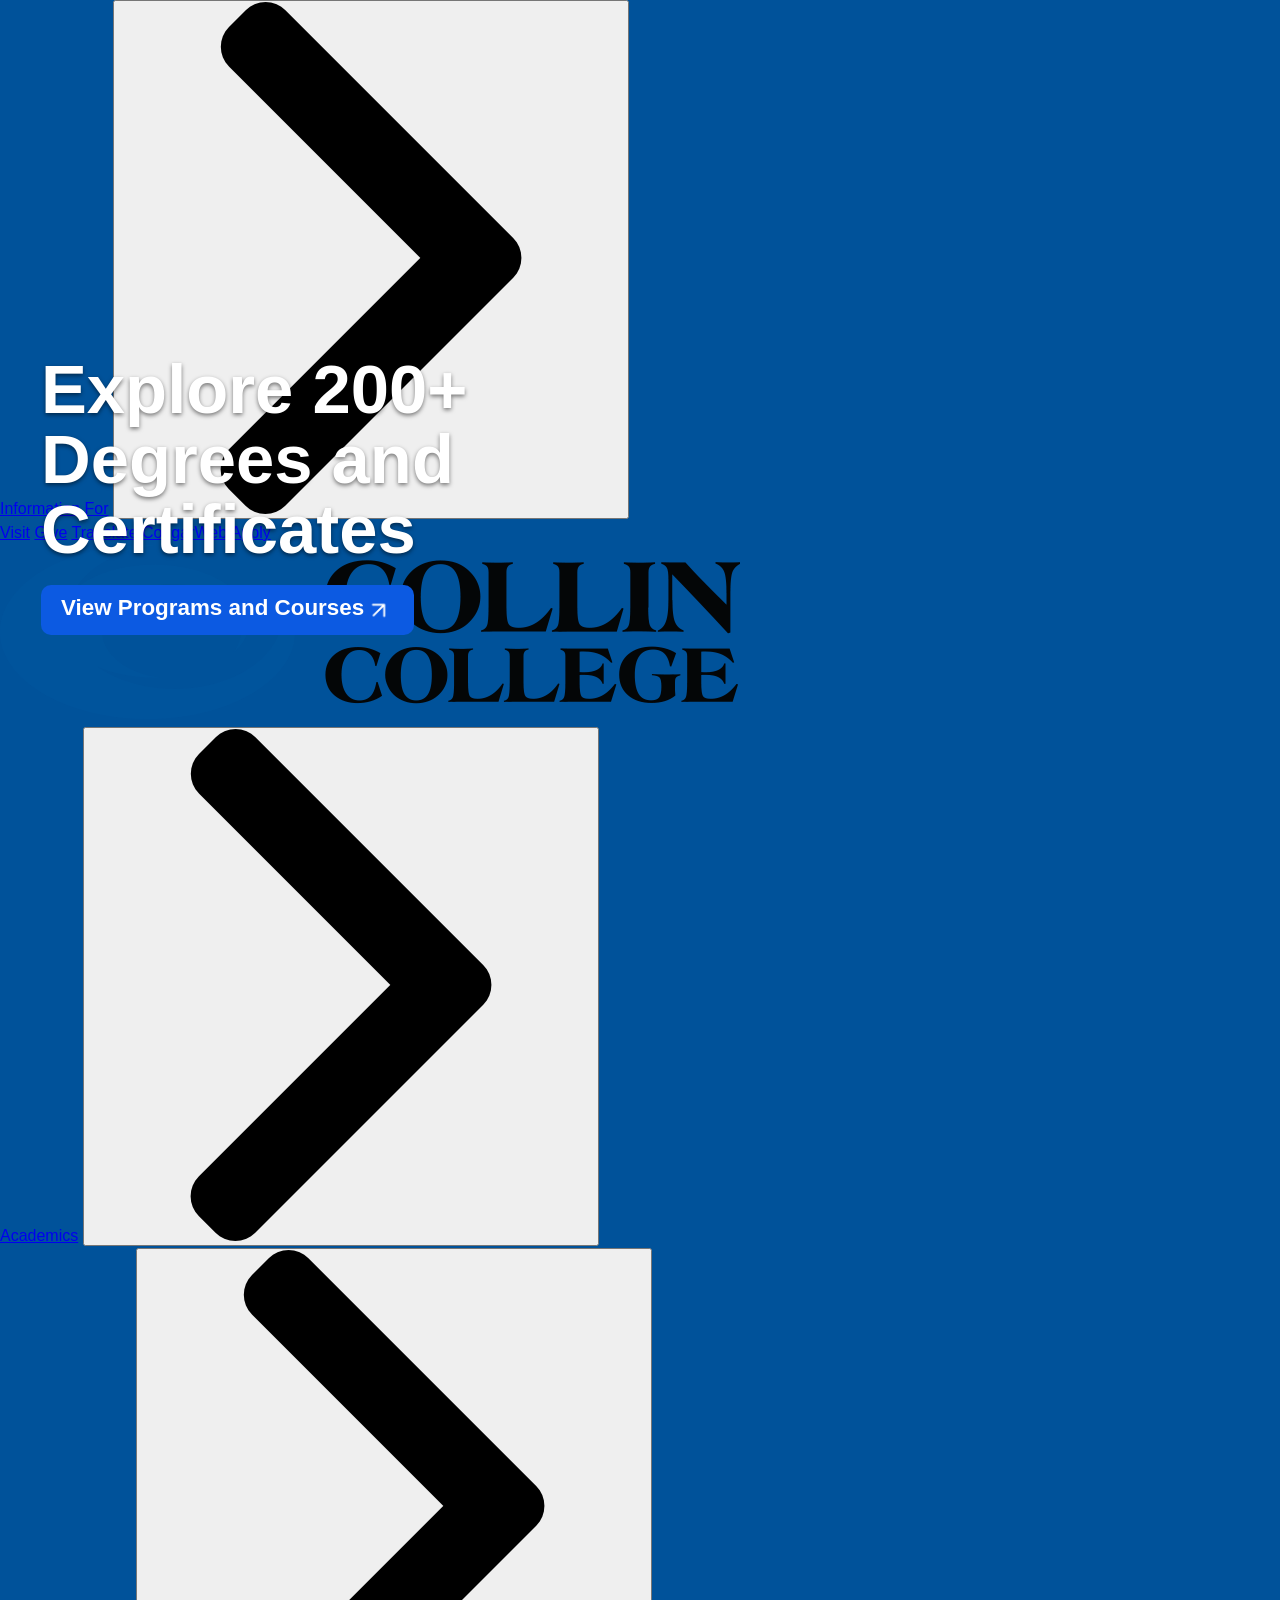
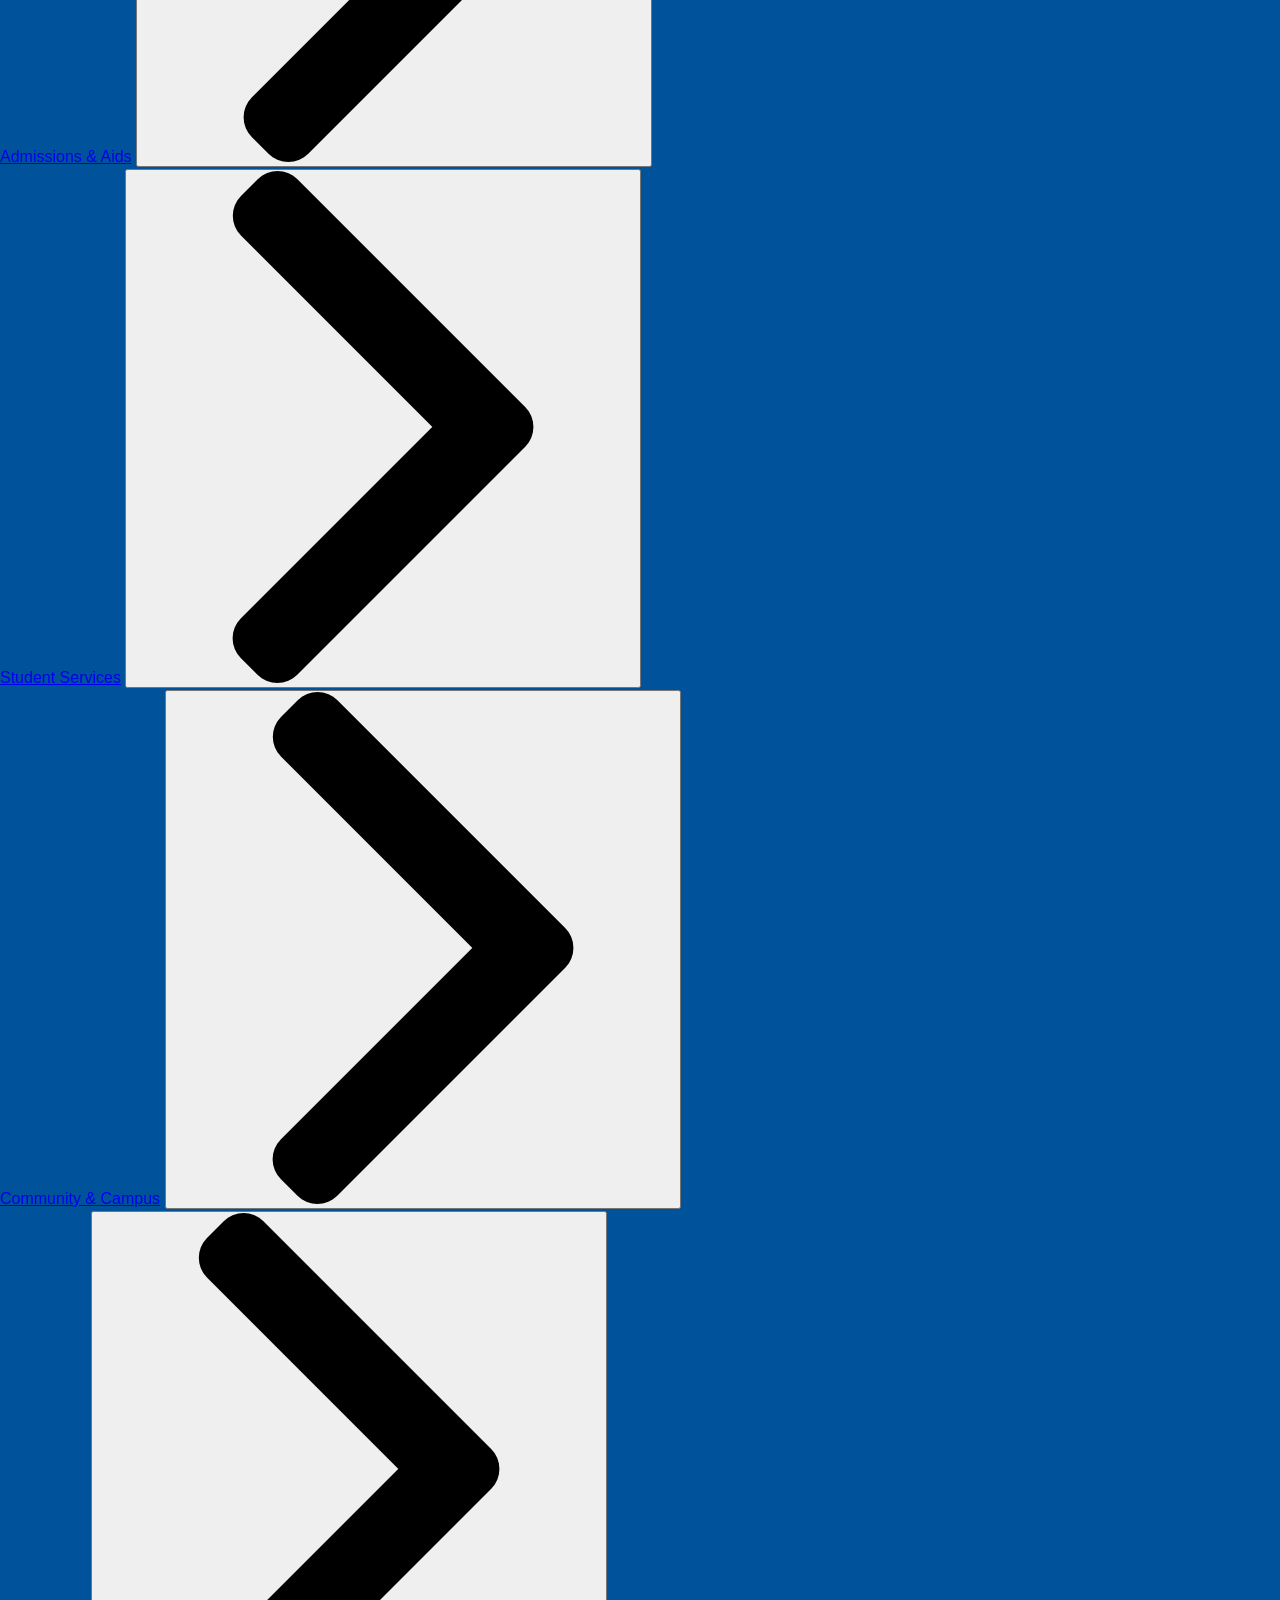
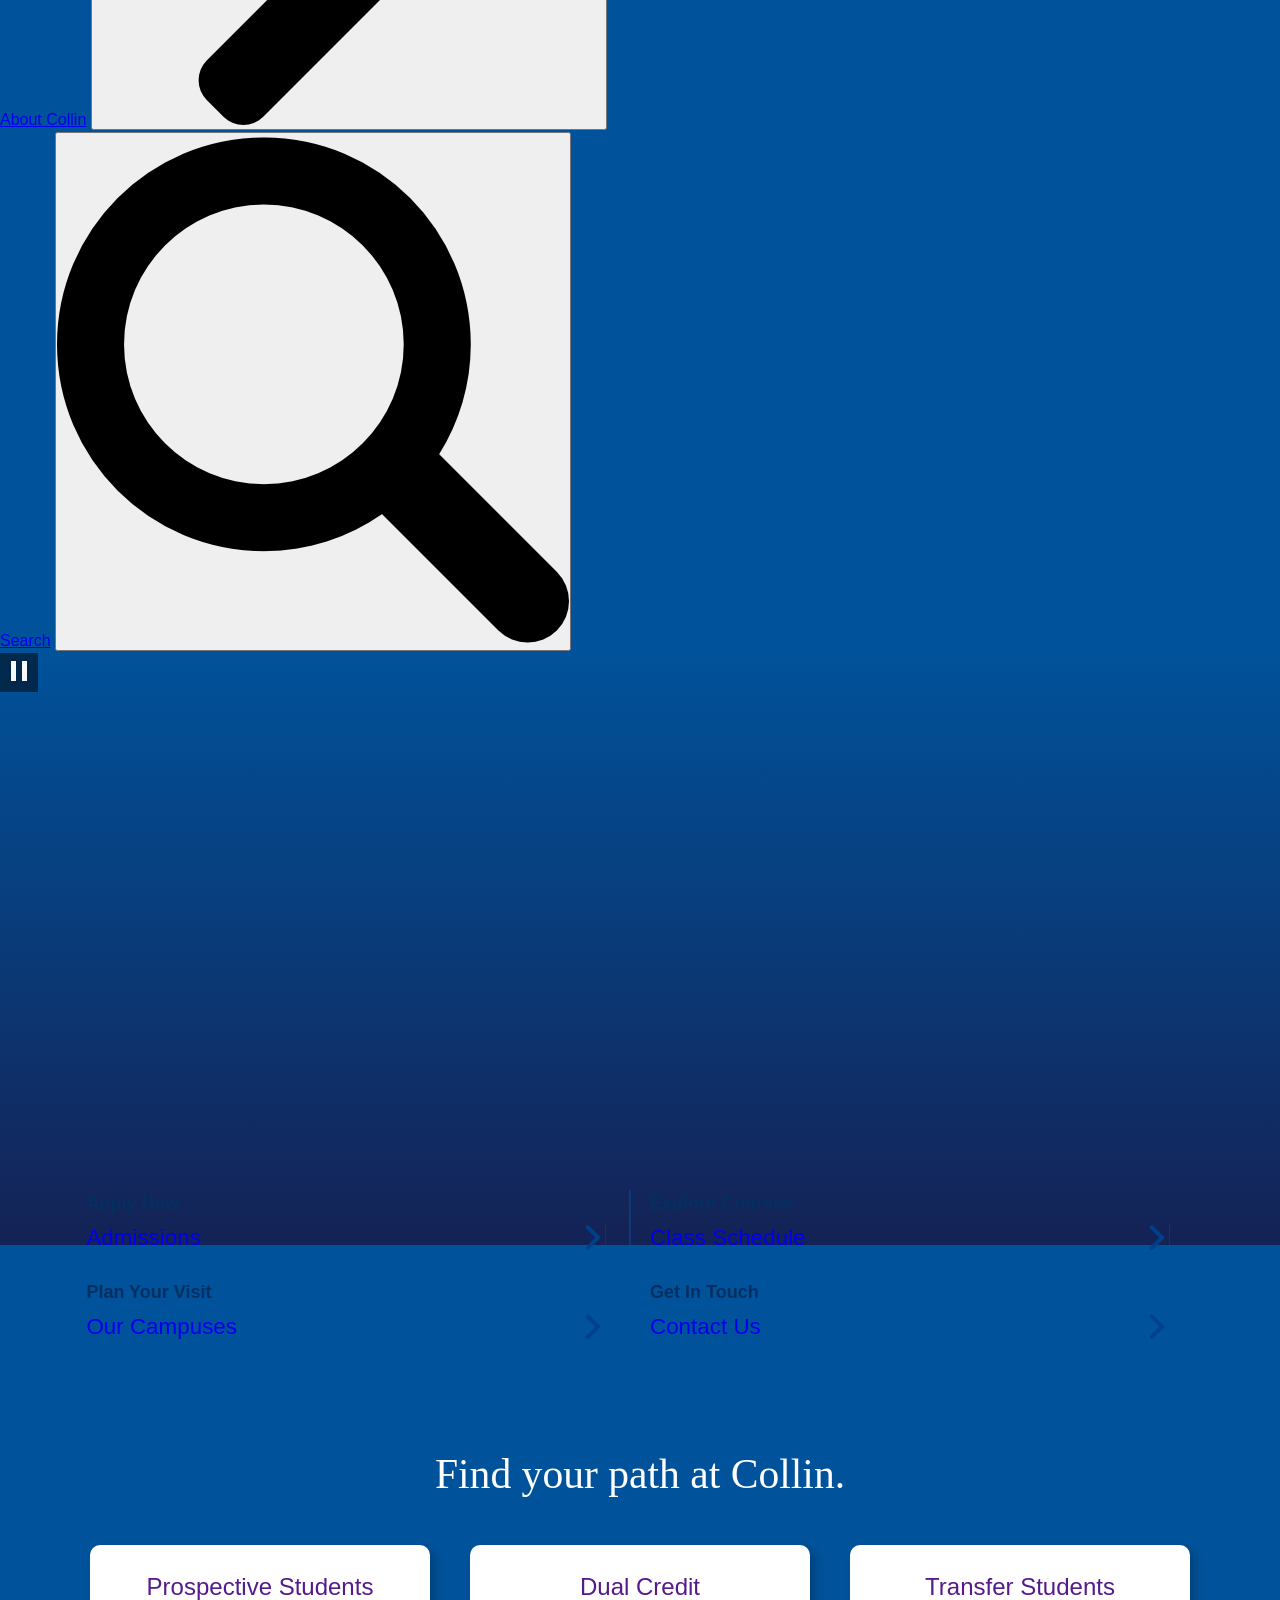
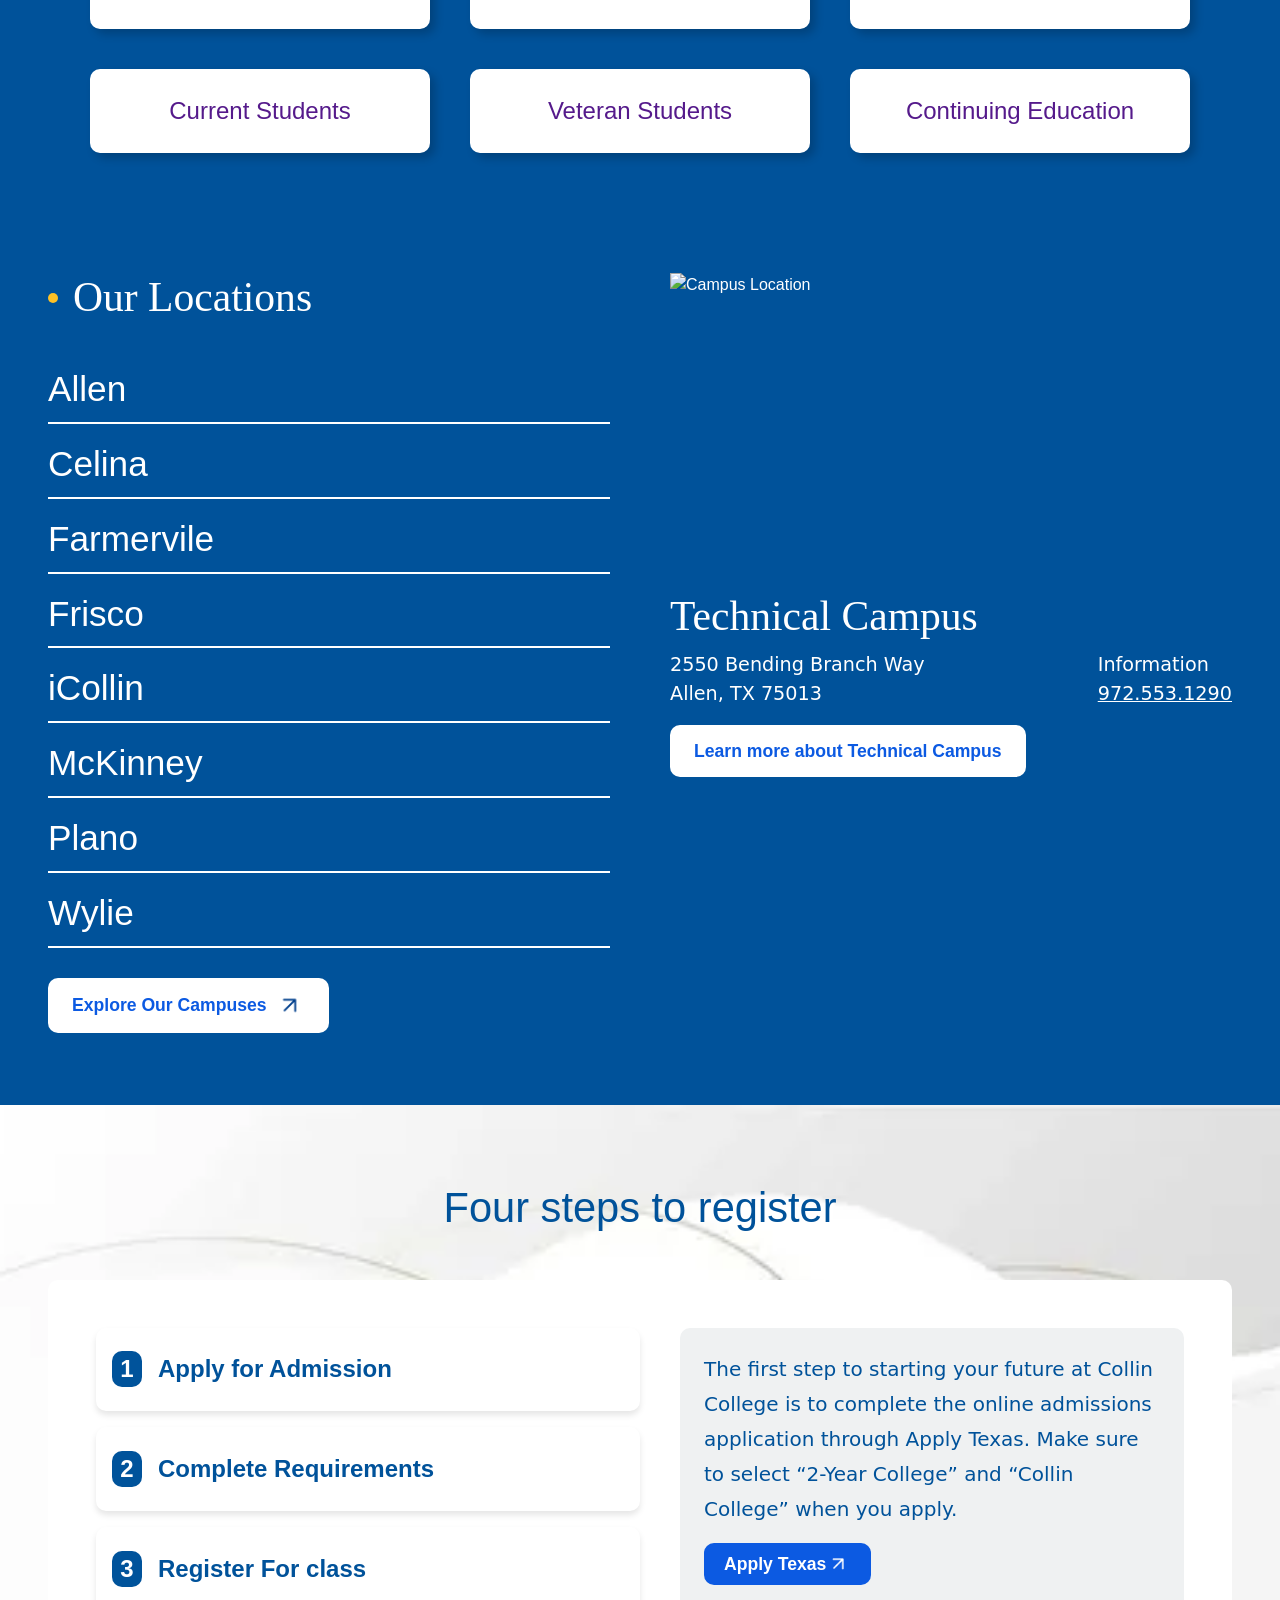
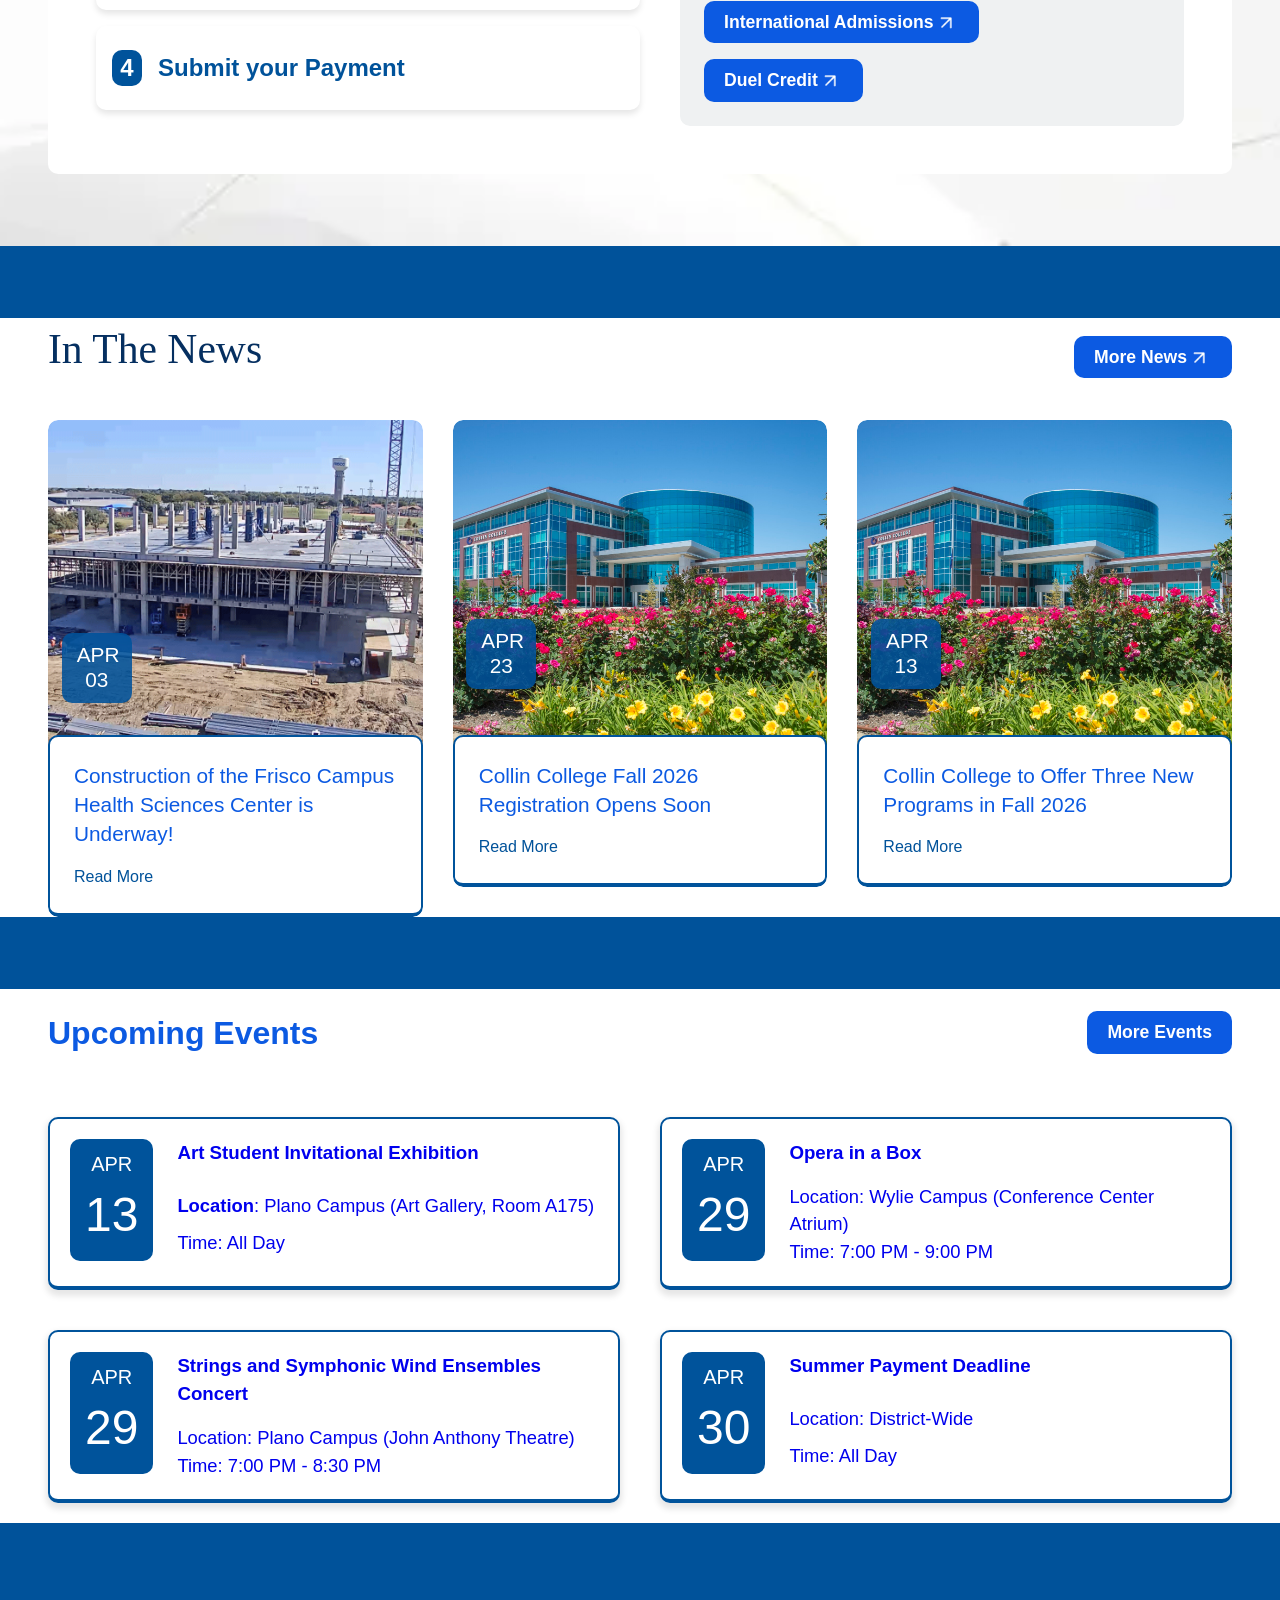
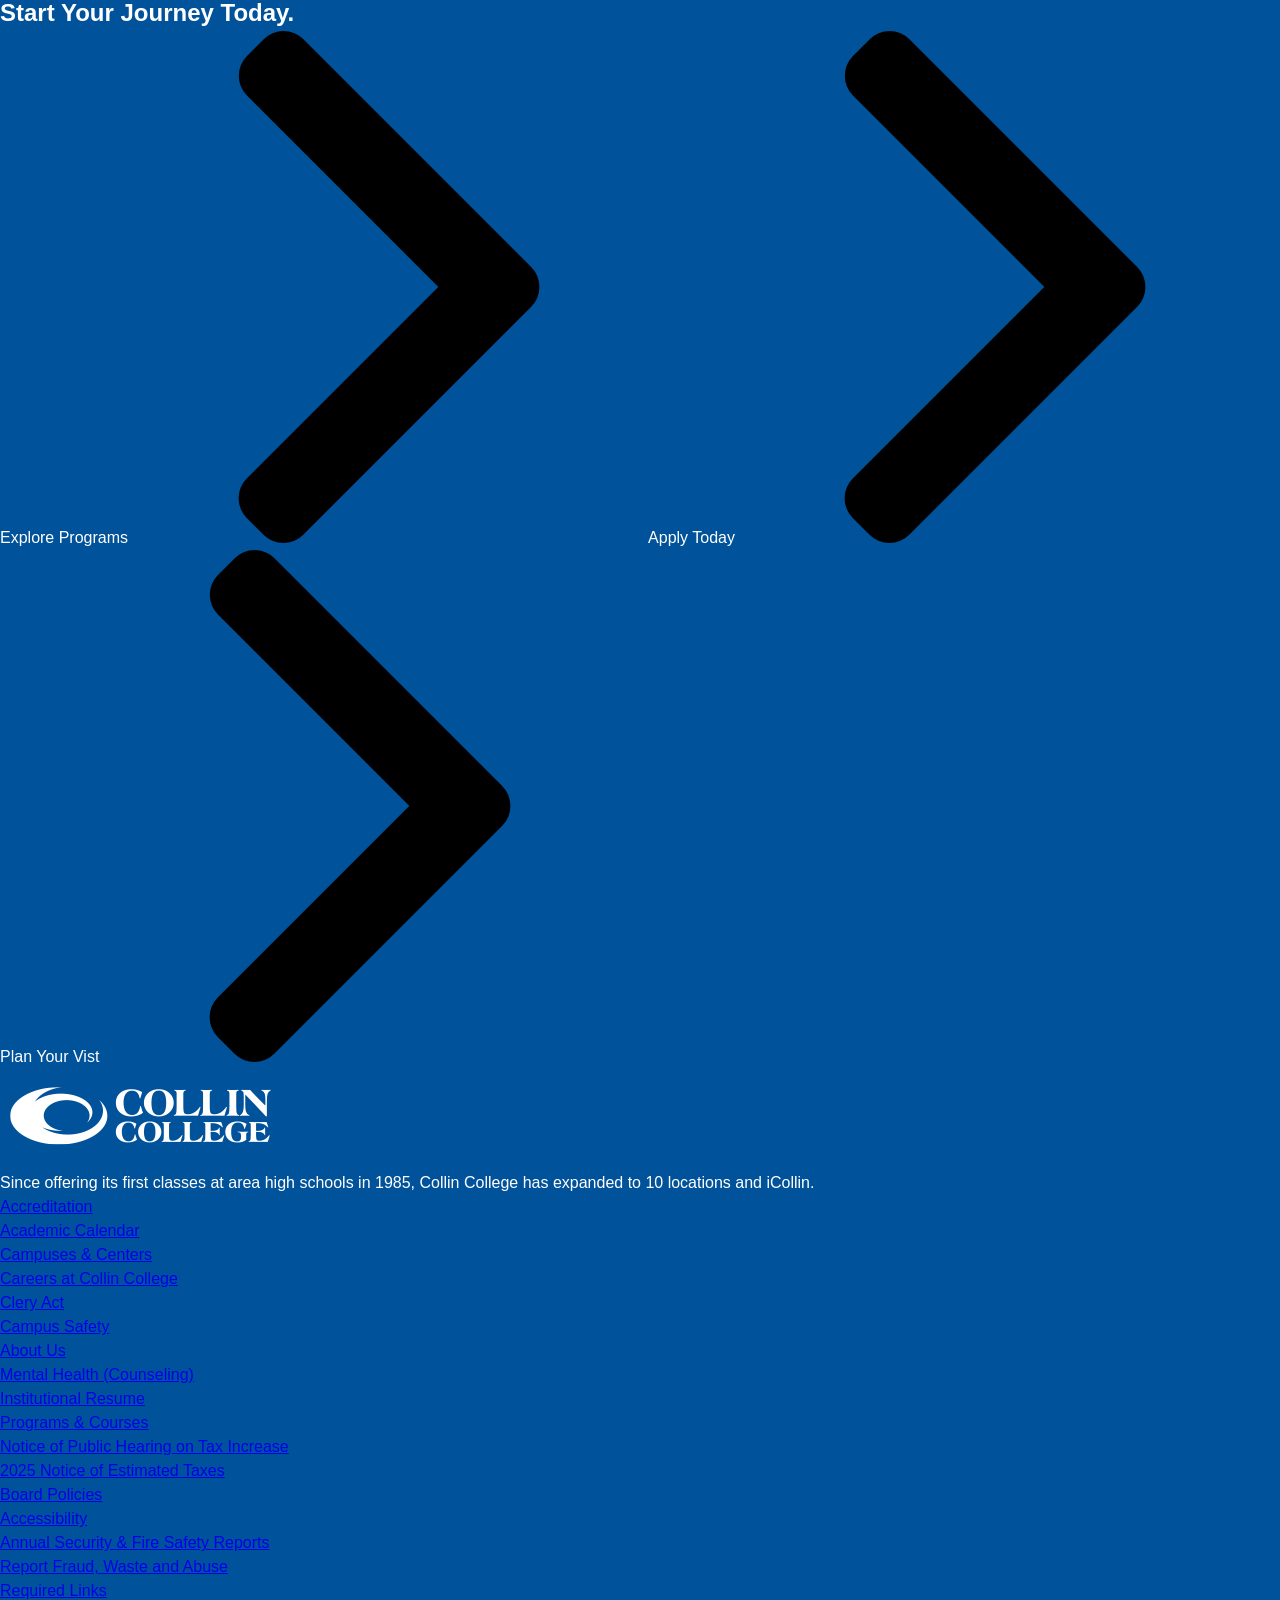
==== commit 9431d0f9: "123" ====
--- a/index.html
+++ b/index.html
@@ -9,6 +9,7 @@
     <link rel="stylesheet" href="style/layout.css">
     <link rel="stylesheet" href="style/main.css"> 
 </head>
+
 <body>
     <div class="header">
         <div class="bar-links">
@@ -115,14 +116,14 @@
     <div class="feature">
         <div class="feature-container">
             <h3>Find your path at Collin.</h3>
-        <ul>
-            <li><a href="">Prospective Students</a></li>
-            <li><a href="">Dual Credit</a></li>
-            <li><a href="">Transfer Students    </a></li>
-            <li><a href="">Current Students</a></li>
-            <li><a href="">Veteran Students</a></li>
-            <li><a href="">Continuing Education</a></li>
-        </ul>
+            <ul>
+                <li><a href="">Prospective Students</a></li>
+                <li><a href="">Dual Credit</a></li>
+                <li><a href="">Transfer Students</a></li>
+                <li><a href="">Current Students</a></li>
+                <li><a href="">Veteran Students</a></li>
+                <li><a href="">Continuing Education</a></li>
+            </ul>
         </div>
         
     </div>
@@ -131,16 +132,16 @@
         <div class="locations">
             <h2>Our Locations</h2>
             <ul id="location-list">
-                <li><a href="#" class="location-link active" data-image="Resources/Locations/location-allen.webp">Allen</a></li>
-                <li><a href="#" class="location-link" data-image="Resources/Locations/location-celina.webp">Celina</a></li>
-                <li><a href="#" class="location-link" data-image="Resources/Locations/location-farmersville.webp">Farmervile</a></li>
-                <li><a href="#" class="location-link" data-image="Resources/Locations/location-frisco.webp">Frisco</a></li>
-                <li><a href="#" class="location-link" data-image="Resources/Locations/location-icollin.webp">iCollin</a></li>
-                <li><a href="#" class="location-link" data-image="Resources/Locations/location-mckinney.webp">McKinney</a></li>
-                <li><a href="#" class="location-link" data-image="Resources/Locations/location-plano.webp">Plano</a></li>
-                <li><a href="#" class="location-link" data-image="Resources/Locations/location-wylie.webp">Wylie</a></li>
+                <li><a href="#" class="location-link active" data-image="Resources/Locations/location-allen.webp" data-target="allen-info">Allen</a></li>
+                <li><a href="#" class="location-link" data-image="Resources/Locations/location-celina.webp" data-target="celina-info">Celina</a></li>
+                <li><a href="#" class="location-link" data-image="Resources/Locations/location-farmersville.webp" data-target="farmersville-info">Farmervile</a></li>
+                <li><a href="#" class="location-link" data-image="Resources/Locations/location-frisco.webp" data-target="frisco-info">Frisco</a></li>
+                <li><a href="#" class="location-link" data-image="Resources/Locations/location-icollin.webp" data-target="icollin-info">iCollin</a></li>
+                <li><a href="#" class="location-link" data-image="Resources/Locations/location-mckinney.webp" data-target="mckinney-info">McKinney</a></li>
+                <li><a href="#" class="location-link" data-image="Resources/Locations/location-plano.webp" data-target="plano-info">Plano</a></li>
+                <li><a href="#" class="location-link" data-image="Resources/Locations/location-wylie.webp" data-target="wylie-info">Wylie</a></li>
             </ul>  
-            <a class="special-link" href="">Explore Our Campuses
+            <a class="special-link" href="#">Explore Our Campuses
                 <img src="Resources/icons/right-down.png" alt="">
             </a>
         </div>
@@ -150,40 +151,230 @@
             </div>
             
             <div class="sublocation">
-                <div class="locations-name">
-                    <h3>Technical Campus</h3>
-                </div>
-                <div class="contact-info">
-                    
-                    <div class="address">
-                        <p>2550 Bending Branch Way</p>
-                        <p>Allen, TX 75013</p>
-                    </div>
-                    <div class="phone-number">
-                        <p>Information</p>
-                        <a href="#">972.553.1290</a>
-                    </div>
-                </div> 
-
-                <!-- <div class="locations-name">
-                    <h3>Celina Campus</h3>
-                </div>
-                <div class="contact-info">
-                    
-                    <div class="address">
-                        <p>2505 Kinship Parkway</p>
-                        <p>Celina, Texas 75009</p>
-                    </div>
-                    <div class="phone-number">
-                        <p>Information</p>
-                        <a href="#">469.905.3590</a>
-                    </div>
-                </div>  -->
-
-                
-                
-            </div>
-            <a href="#" class="btn-more">Learn more about Technical Campus</a>
+                <div class="campus-description active" id="allen-info">
+                    <div class="locations-name">
+                        <h3>Technical Campus</h3>
+                    </div>
+                    <div class="contact-info">
+                        
+                        <div class="address">
+                            <p>2550 Bending Branch Way</p>
+                            <p>Allen, TX 75013</p>
+                        </div>
+                        <div class="phone-number">
+                            <p>Information</p>
+                            <a href="#">972.553.1290</a>
+                        </div>
+                    </div> 
+                    <a href="#" class="btn-more">Learn more about Technical Campus</a>
+                </div>
+
+                <div class="campus-description" id="celina-info">
+                    <div class="locations-name">
+                        <h3>Celina Campus</h3>
+                    </div>
+                    <div class="contact-info">
+                        
+                        <div class="address">
+                            <p>2505 Kinship Parkway</p>
+                            <p>Celina, Texas 75009</p>
+                        </div>
+                        <div class="phone-number">
+                            <p>Information</p>
+                            <a href="#">469.905.3590</a>
+                        </div>
+                    </div> 
+                    <a href="#" class="btn-more">Learn more about Celina Campus</a>
+                </div>
+
+                <div class="campus-description" id="farmersville-info">
+                    <div class="locations-name">
+                        <h3>Farmersville Campus</h3>
+                    </div>
+                    <div class="contact-info">
+                        
+                        <div class="address">
+                            <p>501 S. Collin Parkway</p>
+                            <p>Farmersville, TX 75442</p>
+                        </div>
+                        <div class="phone-number">
+                            <p>Information</p>
+                            <a href="#">972.549.6490</a>
+                        </div>
+                    </div> 
+                    <a href="#" class="btn-more">Learn more about farmersville Campus</a>
+                </div>
+
+                <div class="campus-description" id="frisco-info">
+                    <div class="locations-name">
+                        <h3>Frisco Campus</h3>
+                    </div>
+                    <div class="contact-info">
+                        
+                        <div class="address">
+                            <p>9700 Wade Boulevard</p>
+                            <p>Frisco, TX 75035</p>
+                        </div>
+                        <div class="phone-number">
+                            <p>Information</p>
+                            <a href="#">972.377.1790</a>
+                        </div>
+                    </div> 
+                    <a href="#" class="btn-more">Learn more about Frisco Campus</a>
+                </div>
+
+                <div class="campus-description" id="icollin-info">
+                    <div class="top-info" style="margin-bottom: 30px;">
+                        <div class="locations-name">
+                            <h3>iCollin Virtual Campus</h3>
+                        </div>
+                        <div class="contact-info">
+                            <div class="address">
+                                <a href="#">Online</a>
+                            </div>
+                            <div class="phone-number">
+                                <p>Information</p>
+                                <a href="#">972.549.6416</a>
+                            </div>
+                        </div> 
+                    <a href="#" class="btn-more">Learn more about iCollinCampus</a>
+                    </div>
+
+                    <hr>
+
+                    <div class="bottom" style="margin-top: 30px;">
+                        <div class="locations-name">
+                            <h3>Weekend College</h3>
+                        </div>
+                        <div class="contact-info">
+                            <div class="address">
+                                <a href="#">In Person/Online</a>
+                            </div>
+                            <div class="phone-number">
+                                <p>Information</p>
+                                <a href="#">469.365.1812</a>
+                            </div>
+                        </div> 
+                    </div>    
+                    <a href="#" class="btn-more">Learn more about Weekend College</a>
+                </div>
+
+                <div class="campus-description" id="mckinney-info">
+                    <div class="top-info" style="margin-bottom: 30px;">
+                        <div class="locations-name">
+                            <h3>McKinney Campus</h3>
+                        </div>
+                        <div class="contact-info">
+                            <div class="address">
+                                <p>2200 W. University Drive</p>
+                                <p>McKinney, TX 75071</p>
+                            </div>
+                            <div class="phone-number">
+                                <p>Information</p>
+                                <a href="#">972.548.6790</a>
+                            </div>
+                        </div> 
+                    <a href="#" class="btn-more">Learn more about McKinneyCampus</a>
+                    </div>
+
+                    <hr>
+
+                    <div class="middle" style="margin-top: 30px; margin-bottom: 30px;">
+                        <div class="locations-name">
+                            <h3>Collin Higher Education Center</h3>
+                        </div>
+                        <div class="contact-info">
+                            <div class="address">
+                               <p>3452 Spur 399</p>
+                               <p>McKinney, TX 75069</p>
+                            </div>
+                            <div class="phone-number">
+                                <p>Information</p>
+                                <a href="#">972.599.3100</a>
+                            </div>
+                        </div> 
+                    <a href="#" class="btn-more">Learn more about Collin Higher Education Center</a>
+                    </div> 
+
+                    <hr>
+
+                    <div class="bottom" style="margin-top: 30px;">
+                        <div class="locations-name">
+                            <h3>Public Safety Training Center</h3>
+                        </div>
+                        <div class="contact-info">
+                            <div class="address">
+                               <p>3600 Redbud Blvd.</p>
+                               <p>McKinney, TX 75069</p>
+                            </div>
+                            <div class="phone-number">
+                                <p>Information 
+                                   Fire Science:</p>
+                                <a href="#">972.548.6836</a>
+                                <p>Law Enforcement:</p>
+                                <a href="">972.549.6561</a>
+                            </div>
+                        </div> 
+                    <a href="#" class="btn-more">Learn more about PSTC</a>
+                    </div> 
+                </div>
+
+                <div class="campus-description" id="plano-info">
+                    <div class="top-info" style="margin-bottom: 30px;">
+                        <div class="locations-name">
+                            <h3>Plano Campus</h3>
+                        </div>
+                        <div class="contact-info">
+                            <div class="address">
+                                <p>2800 E. Spring Creek Parkway</p>
+                                <p>Plano, TX 75074</p>
+                            </div>
+                            <div class="phone-number">
+                                <p>Information</p>
+                                <a href="#">972.881.5790</a>
+                            </div>
+                        </div> 
+                    <a href="#" class="btn-more">Learn more about Plano Campus</a>
+                    </div>
+
+                    <hr>
+
+                    <div class="bottom" style="margin-top: 30px;">
+                        <div class="locations-name">
+                            <h3>Courtyard Center</h3>
+                        </div>
+                        <div class="contact-info">
+                            <div class="address">
+                               <p>4800 Preston Park Blvd.</p>
+                               <p>Plano, TX 75093</p>
+                            </div>
+                            <div class="phone-number">
+                                <p>Information</p>
+                                <a href="#">972.985.3790</a>
+                            </div>
+                        </div> 
+                    </div>  
+                    <a href="#" class="btn-more">Learn more about Courtyard Center</a>
+                </div>
+
+                <div class="campus-description" id="wylie-info">
+                    <div class="locations-name">
+                        <h3>Wylie Campus</h3>
+                    </div>
+                    <div class="contact-info">
+                        
+                        <div class="address">
+                            <p>391 Country Club Road</p>
+                            <p>Wylie, TX 75098</p>
+                        </div>
+                        <div class="phone-number">
+                            <p>Information</p>
+                            <a href="#">972.378.8790</a>
+                        </div>
+                    </div> 
+                    <a href="#" class="btn-more">Learn more about Wylie</a>
+                </div>   
+            </div>
         </div>
     </div>
 
--- a/style/main.css
+++ b/style/main.css
@@ -9,14 +9,14 @@
         .operation {
             display: inline-block;
             position: absolute;
+            align-items: center;
+            justify-content: center;
             top: 0px;
             left: 0px;
             background: rgba(0, 0, 0, 0.5);
             border: none;
+            padding: 8px;
             cursor: pointer;
-            padding: 8px;
-            align-items: center;
-            justify-content: center;
 
             width: auto;
             height: auto;
@@ -38,11 +38,11 @@
         &::after {
             content: '';
             position: absolute;
+            background: linear-gradient(to top, rgba(25, 22, 68, 0.8) 0%, transparent 100%);
             bottom: 0;
             left: 0;
             width: 100%;
             height: 100%; 
-            background: linear-gradient(to top, rgba(25, 22, 68, 0.8) 0%, transparent 100%);
             pointer-events: none;
         }
     }
@@ -50,20 +50,19 @@
     .banner-content {
         position: absolute;
         justify-content: flex-start;
+        color: white; 
 
         top: 55%;
         left: 25.7%;
+        width: 45%;
         transform: translate(-50%, -50%);
         z-index: 2; 
         text-align: left;
         line-height: 70px; 
-        width: 45%;
-        color: white; 
 
         & h1 {
             font-size: 4.3rem;
             font-weight: bold;
-
             margin-bottom: 20px;
             text-shadow: 0px 2px 4px rgba(0, 0, 0, 0.5);
         }
@@ -103,22 +102,23 @@
     position: relative;
     width: 100%;
     padding-bottom: 150px;
+    background-color: var(--secondary-background-color);
 
     .quick-link-contain {
         display: grid;
         position: absolute;
+        justify-content: center;
+        background: linear-gradient(rgba(255, 255, 255)),
+                        url('../Resources/icons/abstract-graphic.png'),
+                        no-repeat fixed center / cover;
         left: 50%;
+        width: 94%;
+        padding: 40px 48px;
+        border-radius: 10px;
         transform: translateX(-50%) translateY(-40%);
         grid-template-columns: repeat(2, 1fr);
         grid-template-rows: repeat(2, 1fr);
-
-        justify-content: center;
-        background-color: white;
-        padding: 40px 48px;
         gap: 20px;
-
-        width: 94%;
-        border-radius: 10px;
 
         & > div {
             color: #052f60;
@@ -137,20 +137,21 @@
                 display: flex;
                 justify-content: space-between;
                 align-items: center;
-
+                box-sizing: border-box;
                 font-size: 1.4rem;
                 text-decoration: none;
                 margin: 4px 0 0;
                 padding: 0 0 4px;
                 width: 100%;
-
                 width: 100%;      
-                box-sizing: border-box;
-                border-bottom: 2px solid rgba(0, 83, 155);
+                box-shadow: 0 2px 0 0 #00539B;
                 transition: border-bottom 0.1s ease;
 
+                border-right: none !important;
+                outline: none !important;
+
                 &:hover {
-                    border-bottom: 4px solid rgba(0, 83, 155);
+                    box-shadow: 0 4px 0 0 rgba(0, 83, 155);
                 }
 
                 &::after {
@@ -158,7 +159,8 @@
                     display: inline-block;
                     width: 25px;
                     height: 25px; 
-                    background-image: url("icons/right-arrow.png");
+
+                    background-image: url("../Resources/icons/right-arrow.png");
                     background-size: contain;
                     filter: invert(14%) sepia(91%) saturate(2852%) hue-rotate(202deg) brightness(91%) contrast(105%);
                 }
@@ -170,10 +172,15 @@
 /* Feature */
 
 .feature {
-    max-width: 1100px;
-    margin: 0 auto;
-    width: 90%;
-    padding: 48px;
+    width: 100%;
+    padding: 48px 0;
+    background-color: var(--secondary-background-color);
+
+    .feature-container {
+        max-width: 1100px;
+        margin: 0 auto;
+        width: 90%;
+    }
 
     h3 {
         text-align: center;
@@ -186,26 +193,24 @@
 
     ul {
         display: grid;
+        justify-content: center;
         grid-template-columns: repeat(3, 1fr);
         gap: 40px;
-        justify-content: center;
+        margin: 40px 0 0 ;
         list-style-type: none;
-        margin: 40px 0 0 ;
 
         li > a {
             display: block;
+            width: 100%;
+            height: 100%;
             text-decoration: none;
             background-color: white;
             font-size: 1.5rem;
-
             text-align: center;
             padding: 24px 16px;
             box-sizing: border-box;
             border-radius: 10px;
             box-shadow: 5px 5px 10px rgb(0, 0,0, 0.2);
-
-            width: 100%;
-            height: 100%;
             transition: background-color 0.3s ease, color 0.3s ease;
 
             &:hover {
@@ -223,7 +228,8 @@
     grid-template-columns: repeat(2, 1fr);
     gap: 60px;
     padding: 72px 48px;
-    margin: 0 0 16px;
+    margin: 0;
+    background-color: var(--secondary-background-color);
 
     .locations {
         h2 {
@@ -238,8 +244,6 @@
             font-family: 'Larken', Georgia, Cambria, 'Times New Roman', ui-serif, serif;
             line-height: 1.2;
 
-            
-
             &::before {
                 content: "";
                 display: inline-block;
@@ -255,7 +259,7 @@
 
         ul li {
             list-style: none;
-            border-bottom: 2.3px solid white;
+            box-shadow: 0 2px 0 0 white;
             margin-bottom: 16px;
             padding-bottom: 6px;
             cursor: pointer;
@@ -268,8 +272,9 @@
             }
 
             &:hover {
-                border-bottom: 3px solid yellow;
-            }
+                box-shadow: 0 3px 0 0 yellow;
+            }
+
         }
        
         .special-link {
@@ -288,7 +293,6 @@
             font-size: 1.1rem;
             cursor: pointer;
             transition: color 0.3s ease, background-color 0.3s ease;
-
             
             img {
                 width: 30px;
@@ -317,35 +321,59 @@
             height: 85vh;
         }
 
-        .locations-name {
-            h3 {
-                margin: 0 0 12px;
-                display: inline-block;
-                line-height: 1.1;
-                font-family: 'Larken', Georgia, Cambria, 'Times New Roman', ui-serif, serif;
-                font-size: clamp(1.7rem, calc(1.8rem + 1vw), 3rem); 
-                font-weight: 500;
-                color: white;
-            }
-        }
-
         .sublocation {
-            display: flex;
-            justify-content: space-between;
-
-            .address, .phone-number {
-                font-size: 1.2rem;
-                font-family: system-ui, -apple-system, BlinkMacSystemFont, 'Segoe UI', Roboto, Oxygen, Ubuntu, Cantarell, 'Open Sans', 'Helvetica Neue', sans-serif;
-            }
-
-            .phone-number a{
-                color: white;
-                transition: text-decoration 0.1s ease;
-
-                &:hover {
-                    text-decoration: none;
-                }
-            }
+            .campus-description {
+                display: none;
+
+                &.active {
+                    display: block;
+                }
+
+                .locations-name {
+                    h3 {
+                        margin: 0 0 12px;
+                        display: inline-block;
+                        line-height: 1.1;
+                        font-family: 'Larken', Georgia, Cambria, 'Times New Roman', ui-serif, serif;
+                        font-size: clamp(1.7rem, calc(1.8rem + 1vw), 3rem); 
+                        font-weight: 500;
+                        color: white;
+                    }
+                }
+
+                .contact-info {
+                    display: flex;
+                    justify-content: space-between;
+
+                    .phone-number {
+                        font-size: 1.2rem;
+                        font-family: system-ui, -apple-system, BlinkMacSystemFont, 'Segoe UI', Roboto, Oxygen, Ubuntu, Cantarell, 'Open Sans', 'Helvetica Neue', sans-serif;
+                        a {
+                            color: white;
+                            transition: text-decoration 0.1s ease;
+
+                            &:hover {
+                                text-decoration: none;
+                            }
+                        }
+                        
+                    }
+
+                    .address {
+                        font-size: 1.2rem;
+                        font-family: system-ui, -apple-system, BlinkMacSystemFont, 'Segoe UI', Roboto, Oxygen, Ubuntu, Cantarell, 'Open Sans', 'Helvetica Neue', sans-serif;
+
+                        a{
+                            color: white;
+
+                            &:hover {
+                                text-decoration: none;
+                            }
+                        }
+                    }
+                    
+                }
+            }            
         }
 
         .btn-more {
@@ -377,28 +405,27 @@
 /* Instruction */
 
 .instruction {
-    padding: 72px 48px;
     box-sizing: border-box;
-    background-image: linear-gradient(rgba(255, 255, 255, 1), rgb(255, 255, 255, 0.9)),
-                        url(icons/abstract-graphic.png);
+    background-image: url(../Resources/icons/abstract-luxury-white-and-grey-wave-shape-with-gold-stripes-lines-background-free-vector.webp);
     background-size: cover;
     background-position: center;
+    padding: 72px 48px;
 
     h3 {
-        font-size: 2.6rem;
-        padding: 0 0 40px;
-        text-align: center;
         color: var(--secondary-background-color);
         font-family:'Franklin Gothic Medium', 'Arial Narrow', Arial, sans-serif;
         font-weight: 500;
+        text-align: center;
+        font-size: 2.6rem;
+        padding: 0 0 40px;
     }
 
     .steps-container {
         display: grid;
         grid-template-columns: repeat(2, 1fr);
+        border-radius: 10px;
         padding: 48px;
         background-color: white;
-        border-radius: 10px;
 
         .steps-list {
             display: grid;
@@ -408,30 +435,26 @@
                 background-color: transparent;
                 margin: 0 0 16px;
                 padding: 16px;
+                width: 100%;
+                color: var(--secondary-background-color);
                 border: 0 solid #ccc;
                 border-radius: 10px;
                 transition: box-shadow 0.3s ease;
                 box-shadow: 0 4px 6px rgba(0, 0, 0, 0.1);
-                width: 100%;
-                color: var(--secondary-background-color);
                 cursor: pointer;
-                
                 font-weight: bold;
                 text-align: left;
                 font-size: 1.5rem;
                 line-height: 1.5;
 
                 &:before {
+                    display: inline-block;
                     counter-increment: step-counter; 
                     content: counter(step-counter);   
-                    
-                    display: inline-block;
                     background-color: #00539B; 
-                    color: #ffffff;
-                    
+                    color: #ffffff;  
                     margin: 0 16px 0 0;
                     border-radius: 10px;
-                    
                     font-weight: bold;
                     text-align: center;
                     min-width: 30px;
@@ -455,8 +478,8 @@
 
             .steps-content {
                 display: grid;
+                background-color: rgb(239, 241, 242);
                 padding: 24px;
-                background-color: rgb(239, 241, 242);
                 border-radius: 10px;
 
                 p {
@@ -478,7 +501,6 @@
                     font-family: Arial, Helvetica, sans-serif;
                     font-size: 1.1rem;
                     text-decoration: none;
-
                     border-radius: 10px;
                     border: 0;
                     margin: 16px 0 0 0;
@@ -496,6 +518,14 @@
                         width: 25px;
                     }
                 }
+
+                &.tab-content {
+                    display: none;
+
+                    &.active {
+                        display: block; 
+                    }
+                }
             }
         }
     }
@@ -504,12 +534,11 @@
 /* Feed section */
 
 .feed-section {
-    background-color: rgba(232, 239, 246);
+    background-color: white;
     box-sizing: border-box;
 
     .feed-article-container {
         display: grid;
-    
         padding: 0 48px;
         margin: 72px 0 ;
 
@@ -561,15 +590,15 @@
         .article-list {
             display: grid;
             grid-template-columns: 1fr 1fr 1fr;    
-            grid-template-rows: 1fr;    
+            /* grid-template-rows: 1fr;     */
             align-items: stretch;
-
             gap: 30px;
 
             .feed-article {
                 position: relative;
                 transition: box-shadow 0.3s ease-in-out, transform 0.3s ease;
                 overflow: hidden;
+                border-radius: 10px;
                 
                 &:hover{
                     box-shadow: 0 10px 20px 4px rgba(0, 0, 0, 0.2);
@@ -606,16 +635,13 @@
                 }
 
                 .feed-data {
+                    position: relative;
                     display: block;
                     background-color: white;
+                    margin: -35px auto 0 auto;
+                    padding: 24px;
                     border-radius: 10px;                    
-                    top: 50%;
-                    left: 50%;
-                    transform: translate(0%, -20%);
-                    z-index: 1;
-                    margin: -16px 0 0;
-                    padding: 24px;
-
+                    border-radius: 10px;
                     border: 2px solid #00539B;
                     border-bottom: 4px solid #00539B;
 
